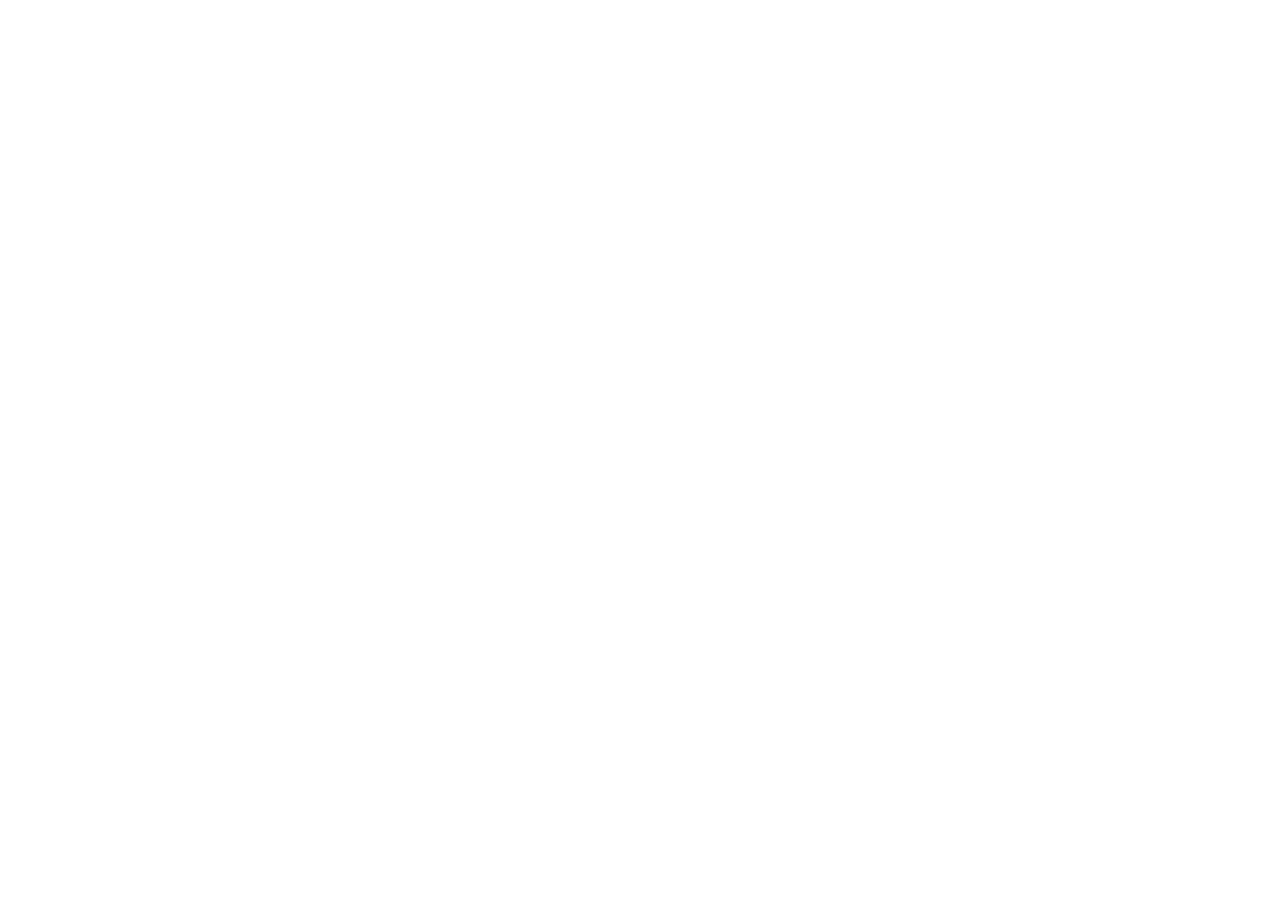
==== index.html @ 3711eba7 "first commit" ====
<!DOCTYPE html>
<html lang="en">
<head>
    <meta charset="UTF-8">
    <meta http-equiv="X-UA-Compatible" content="IE=edge">
    <meta name="viewport" content="width=device-width, initial-scale=1.0">
    <title>ProjectX</title>
    <link rel="stylesheet" href="./style.css">
</head>
<body>

<!-- /*======= Scroll bar (Menú) =======*/ ❌ -->

<!-- /*======= Hero (Vídeo) =======*/ ❌ -->

<!-- /*======= Sección 1 (Ventajas) =======*/ ❌ -->

<!-- /*======= Sección 2 (Imágen 1) =======*/ ❌ -->

<!-- /*======= Sección 3 (Características) =======*/ ❌ -->

<!-- /*======= Sección 4 (Imágen 2) =======*/ ❌ -->

<!-- /*======= Sección 5 (Tarjetas) =======*/ ❌ -->

<!-- /*======= Sección 6 (Call to action final) =======*/ ❌ -->

<!-- /*======= About section (Footer) =======*/ ❌ -->

</body>
</html>
---- style.css ----
/* ============ Google fonts ============ ❌ */

/* ======= Scroll bar (Menú) ======= ❌ */

/* ======= Hero (Video) ======= ❌ */

/* ======= Sección 1 (Ventajas) ======= ❌ */

/* ======= Sección 2 (Imágen 1) ======= ❌ */

/* ======= Sección 3 (Características) ======= ❌ */

/* ======= Sección 4 (Imágen 2) ======= ❌ */

/* ======= Sección 5 (Tarjetas) ======= ❌ */

/* ======= Sección 6 (Call to action final) ======= ❌ */

/* ======= About section (Footer) ======= ❌ */
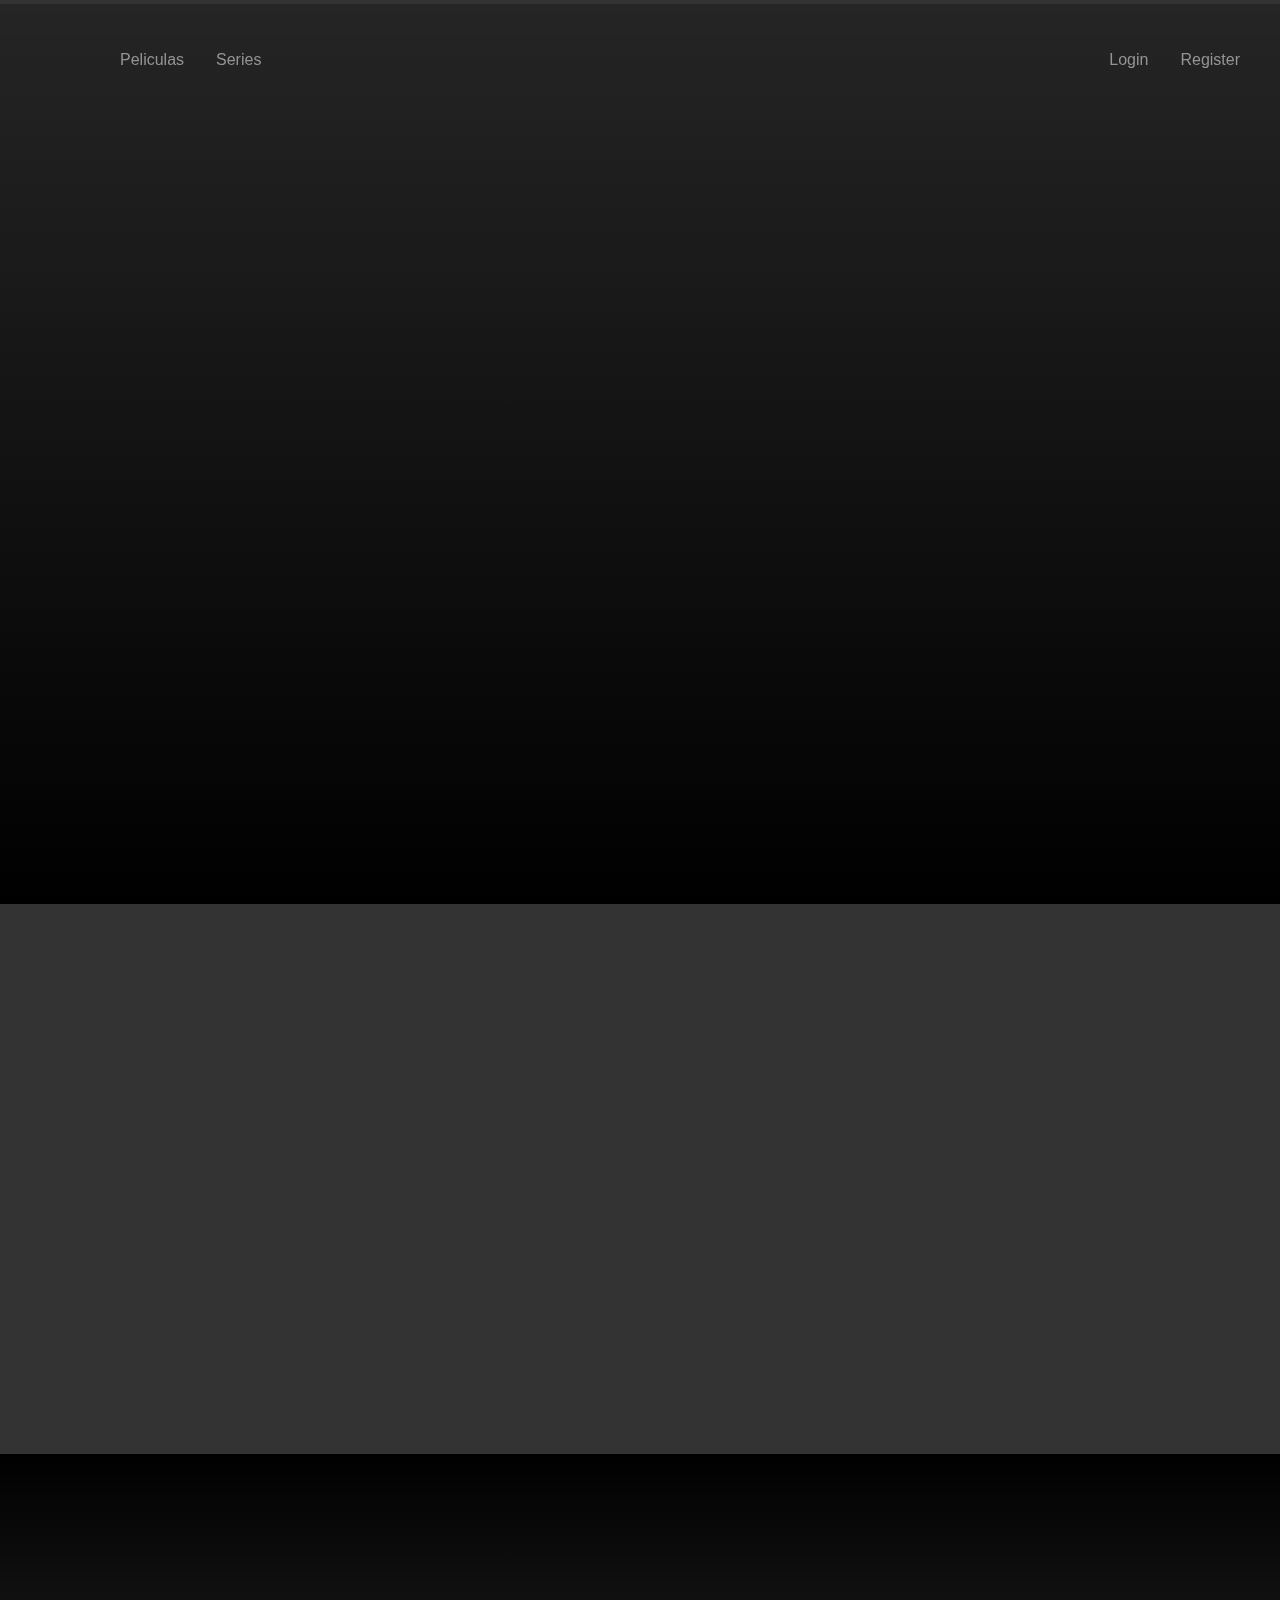
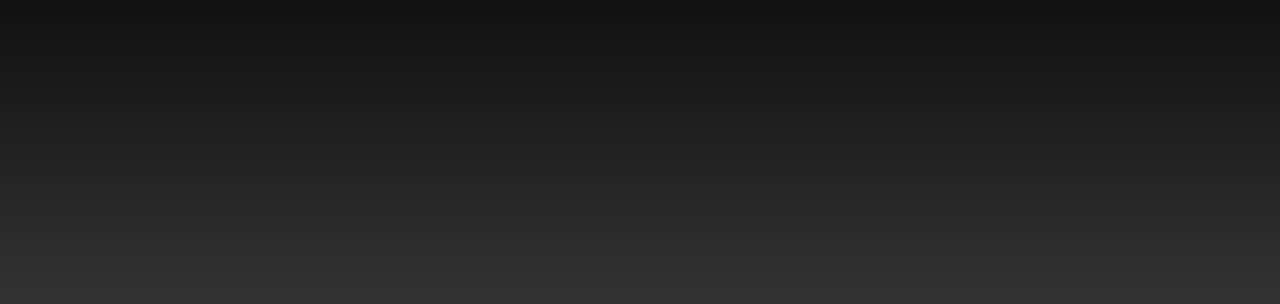
==== commit 3f002e2c: "NavBard + Hero (Sin cambios significativos)" ====
--- a/index.html
+++ b/index.html
@@ -9,9 +9,40 @@
 </head>
 <body>
 
+<!-- /*======= JavaScript Linked (EXTRA) =======*/ ❌ -->
+
+<script src="./script.js"></script>
+
 <!-- /*======= Scroll bar (Menú) =======*/ ❌ -->
 
+<header class="header">
+    <nav class="navbar contenedor">
+        <ul class="nav-list">
+            <li>
+                <a class="nav-link" href="#">Peliculas</a>
+                <a class="nav-link" href="#">Series</a></li>
+            </li>
+            <!-- <li>
+                <img id="logo" src="./img/logo.png" alt="">  --- Editar Logo (Por decidir) ---
+            </li> -->
+            <li>
+                <a class="nav-link" href="#">Login</a>
+                <a class="nav-link" href="#">Register</a>
+            </li>
+        </ul>
+    </nav>
+</header>
+
 <!-- /*======= Hero (Vídeo) =======*/ ❌ -->
+
+<section>
+    <div class="video-container">
+        <div class="degradado-sup"></div>
+        <div class="degradado-inf"></div>
+        <video autoplay src="./vid/EL GATO CON BOTAS EL ÚLTIMO DESEO - Tráiler Oficial.mp4"></video>
+    </div>
+    <div class="bg-grad"></div>
+</section>
 
 <!-- /*======= Sección 1 (Ventajas) =======*/ ❌ -->
 
--- a/style.css
+++ b/style.css
@@ -1,8 +1,150 @@
 /* ============ Google fonts ============ ❌ */
+
+@import url('https://fonts.cdnfonts.com/css/sf-pro-display?styles=98774,98777,98776,98772,98773,98775,98770,98771,98769');
+
+/* ======= General CSS ======= ❌ */
+
+* {
+    font-family: 'SF Pro Display', sans-serif;
+    box-sizing: border-box;
+    padding: 0;
+    margin: 0;
+    text-decoration: none;
+}
+
+/* ScrollBard Visual (EXTRA) */
+
+body {
+    background-color: #333;
+}
+
+body::-webkit-scrollbar {
+    width: 7px;
+    background: #00000040;
+}
+
+body::-webkit-scrollbar-thumb {
+    background: #787878;
+    border-radius: 10px;
+}
 
 /* ======= Scroll bar (Menú) ======= ❌ */
 
+
+.header {
+    position: fixed;
+    top: 0;
+    left: 0;
+    z-index: 999;
+    width: 100%;
+    transition: background-color 0.5s;
+}
+
+.contenedor {
+    max-width: 120rem;
+    margin-inline: auto;
+    padding-inline: 1.5rem;
+}
+
+.navbar {
+    height: 7.5rem;
+    display: flex;
+    align-items: center;
+    justify-content: space-between;
+    transition: height 0.25;
+}
+
+.nav-list {
+    list-style: none;
+    display: flex;
+    gap: 2.5rem;
+    margin-left: 5rem;
+    margin-right: auto;
+}
+
+.nav-link {
+    transition: color .25s;
+}
+
+.nav-link:hover {
+    color: #d3d3d3;
+}
+
+header.active {
+    background-color: rgba(255, 255, 255, 0.902);
+    box-shadow: 0 3px 1rem rgba(0,0,0,0.1);
+}
+
+header.active .navbar {
+    height: 6rem;
+}
+
+header.active header.active .nav-link {
+    color: #313131;
+}
+
+header.active .nav-link:hover {
+    color: #F2F2F2
+}
+
+ul {
+    list-style-type: none;
+    height: 100%;
+    width: 100%;
+    margin: 0;
+    padding: 0;
+    overflow: hidden;
+    display: flex;
+    justify-content: space-between;
+    align-items: center;
+}
+
+li {
+    display: flex;
+    align-items: center;
+    justify-content: center;
+    height: 100%;
+}
+
+li a {
+    color: #949494;
+    text-align: center;
+    padding: 14px 16px;
+    text-decoration: none;
+}
+
 /* ======= Hero (Video) ======= ❌ */
+
+
+.video-container video {
+    width: 100%;
+    height: 100vh;
+    object-fit: cover;
+}
+
+.degradado-sup {
+    width: 100%;
+    height: 100vh;
+    position: absolute;
+    bottom: 0;
+    background: rgb(0,0,0);
+    background: linear-gradient(180deg, rgba(0,0,0,0.28) 0%, rgba(0,0,0,1) 100%); 
+
+}
+
+.video-container {
+    position: relative;
+}
+
+.degradado-inf {
+    width: 100%;
+    height: 50vh;
+    position: absolute;
+    bottom: -1000px;
+    background: rgb(0,0,0);
+    background: linear-gradient(0deg, rgba(0,0,0,0) 0%, rgba(0,0,0,1) 100%);
+}
+
 
 /* ======= Sección 1 (Ventajas) ======= ❌ */
 
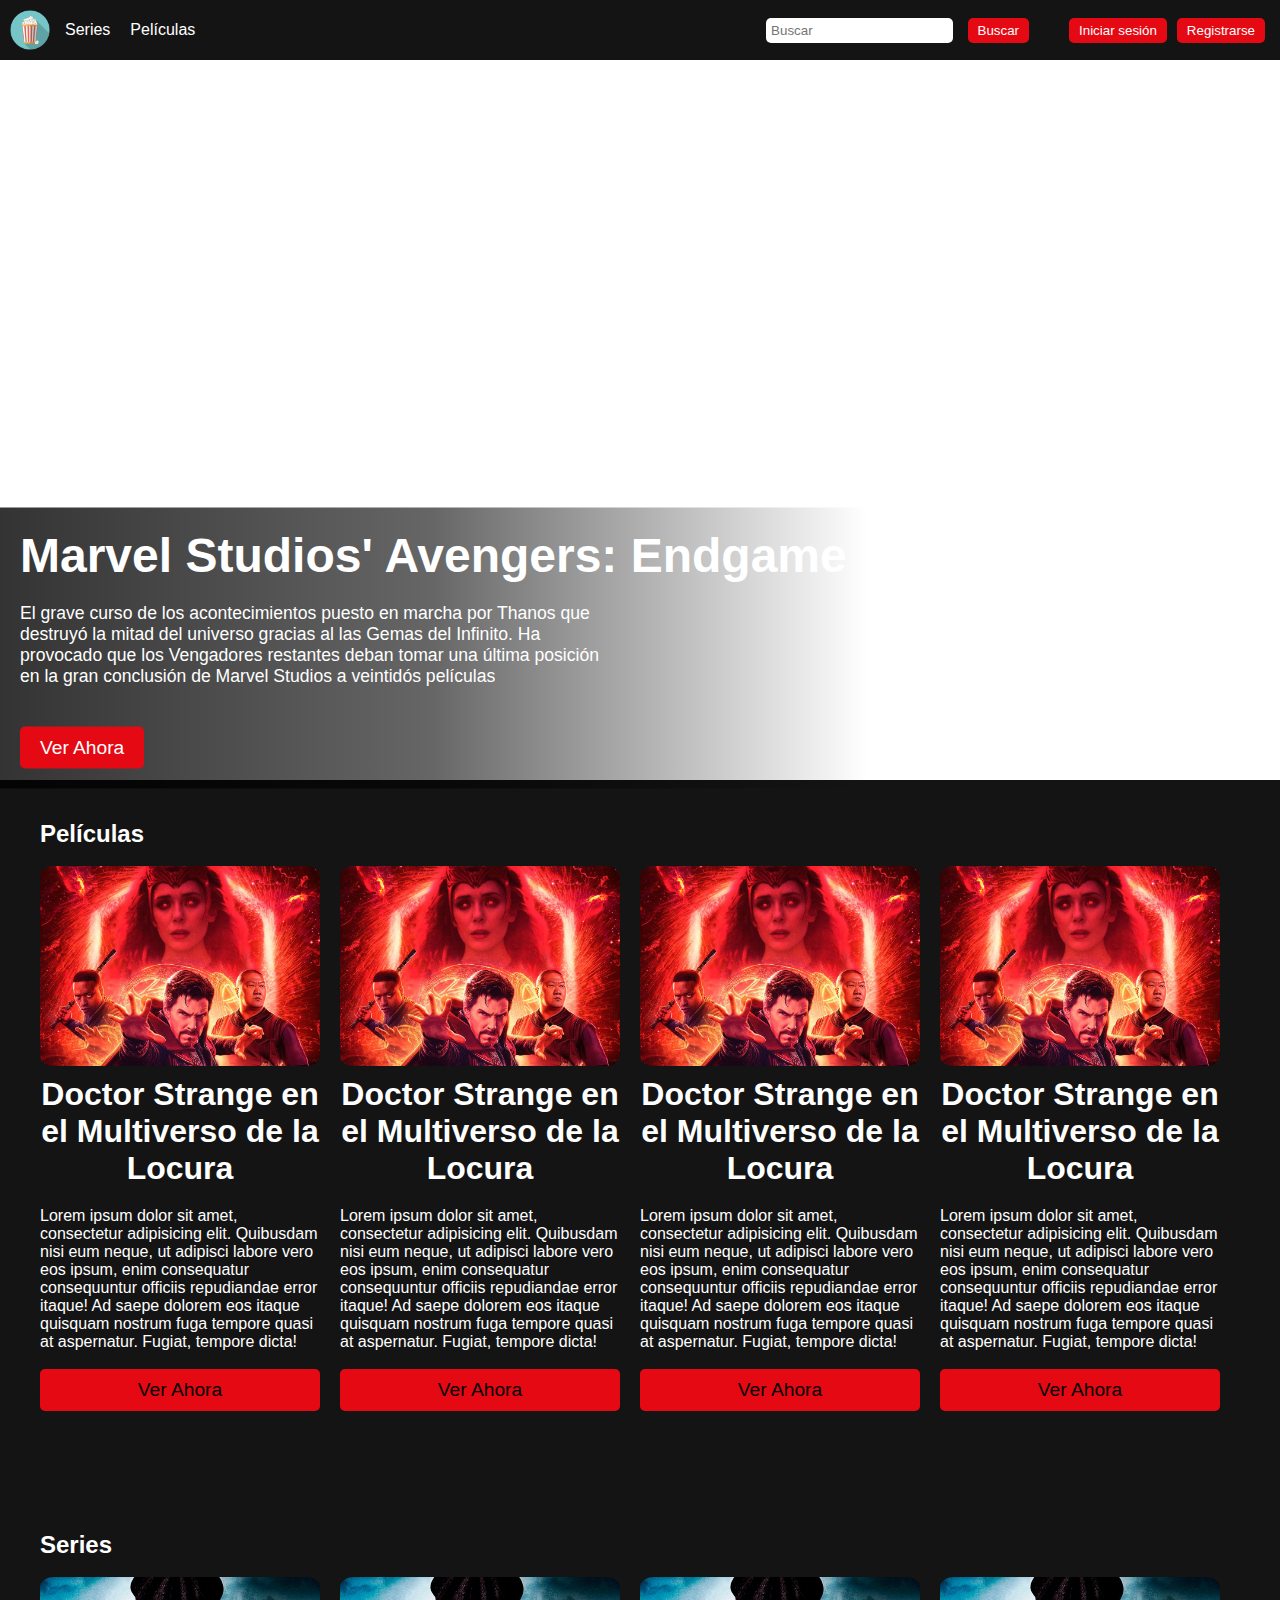
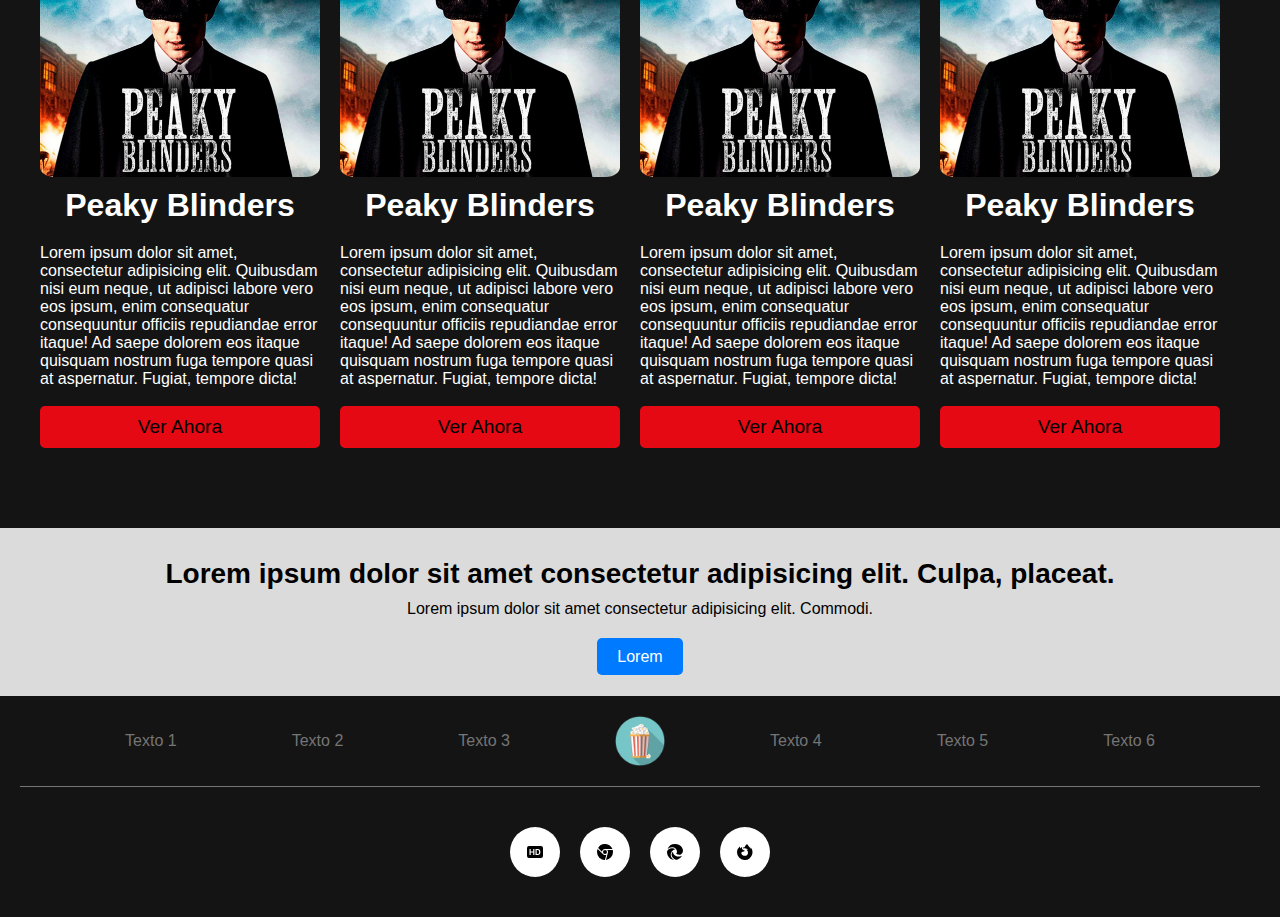
==== commit 2aa04a9d: "Cambios significativos" ====
--- a/index.html
+++ b/index.html
@@ -8,44 +8,116 @@
     <link rel="stylesheet" href="./style.css">
 </head>
 <body>
-
 <!-- /*======= JavaScript Linked (EXTRA) =======*/ ❌ -->
 
-<script src="./script.js"></script>
-
-<!-- /*======= Scroll bar (Menú) =======*/ ❌ -->
-
-<header class="header">
-    <nav class="navbar contenedor">
-        <ul class="nav-list">
-            <li>
-                <a class="nav-link" href="#">Peliculas</a>
-                <a class="nav-link" href="#">Series</a></li>
-            </li>
-            <!-- <li>
-                <img id="logo" src="./img/logo.png" alt="">  --- Editar Logo (Por decidir) ---
-            </li> -->
-            <li>
-                <a class="nav-link" href="#">Login</a>
-                <a class="nav-link" href="#">Register</a>
-            </li>
-        </ul>
-    </nav>
+<!-- /*======= Nav Bar (Menú) =======*/ ❌ -->
+<header>
+  <nav>
+    <div class="logo-navbar">
+      <img src="./image/Logo_Footer.png" alt="">
+    </div>
+    <ul>
+      <li><a href="#">Series</a></li>
+      <li><a href="#">Películas</a></li>
+    </ul>
+    <form>
+      <input type="text" placeholder="Buscar">
+      <button type="submit">Buscar</button>
+    </form>
+    <div class="login-buttons">
+      <button>Iniciar sesión</button>
+      <button>Registrarse</button>
+    </div>
+  </nav>
+<!-- /*======= Hero (Vídeo) =======*/ ✅ -->
+        <div class="hero">
+            <video src="./video/Video-Hero.mp4" muted autoplay loop></video>
+            <div class="hero-content">
+            <h1>Marvel Studios' Avengers: Endgame</h1>
+            <p>El grave curso de los acontecimientos puesto en marcha por Thanos que destruyó la mitad del universo gracias al las Gemas del Infinito. Ha provocado que los Vengadores restantes deban tomar una última posición en la gran conclusión de Marvel Studios a veintidós películas</p>
+            <a href="#" class="cta-button">Ver Ahora</a>
+            </div>
+        </div>
 </header>
-
-<!-- /*======= Hero (Vídeo) =======*/ ❌ -->
-
-<section>
-    <div class="video-container">
-        <div class="degradado-sup"></div>
-        <div class="degradado-inf"></div>
-        <video autoplay src="./vid/EL GATO CON BOTAS EL ÚLTIMO DESEO - Tráiler Oficial.mp4"></video>
-    </div>
-    <div class="bg-grad"></div>
-</section>
-
-<!-- /*======= Sección 1 (Ventajas) =======*/ ❌ -->
-
+<!-- /*======= Sección 1 (Ventajas) =======*/ ✅ (PENDIENTE DE CAMBIOS A FUTURO) -->
+<!-- Peliculas -->
+        <main>
+          <section>
+            <h2>Películas</h2><br>
+            <ul class="peliculas">
+              <li>
+                <a href="#">
+                  <img src="./image/Película_DoctorStrange.jpg" alt="Título de la película">
+                  <h3>Doctor Strange en el Multiverso de la Locura</h3>
+                  <span>Lorem ipsum dolor sit amet, consectetur adipisicing elit. Quibusdam nisi eum neque, ut adipisci labore vero eos ipsum, enim consequatur consequuntur officiis repudiandae error itaque! Ad saepe dolorem eos itaque quisquam nostrum fuga tempore quasi at aspernatur. Fugiat, tempore dicta!</span>
+                  <br><a href="#" class="cta-button">Ver Ahora</a>
+                </a>
+              </li>
+              <li>
+                <a href="#">
+                  <img src="./image/Película_DoctorStrange.jpg" alt="Título de la película">
+                  <h3>Doctor Strange en el Multiverso de la Locura</h3>
+                  <span>Lorem ipsum dolor sit amet, consectetur adipisicing elit. Quibusdam nisi eum neque, ut adipisci labore vero eos ipsum, enim consequatur consequuntur officiis repudiandae error itaque! Ad saepe dolorem eos itaque quisquam nostrum fuga tempore quasi at aspernatur. Fugiat, tempore dicta!</span>
+                  <br><a href="#" class="cta-button">Ver Ahora</a>
+                </a>
+              </li>
+              <li>
+                <a href="#">
+                  <img src="./image/Película_DoctorStrange.jpg" alt="Título de la película">
+                  <h3>Doctor Strange en el Multiverso de la Locura</h3>
+                  <span>Lorem ipsum dolor sit amet, consectetur adipisicing elit. Quibusdam nisi eum neque, ut adipisci labore vero eos ipsum, enim consequatur consequuntur officiis repudiandae error itaque! Ad saepe dolorem eos itaque quisquam nostrum fuga tempore quasi at aspernatur. Fugiat, tempore dicta!</span>
+                  <br><a href="#" class="cta-button">Ver Ahora</a>
+                </a>
+              </li>
+              <li>
+                <a href="#">
+                  <img src="./image/Película_DoctorStrange.jpg" alt="Título de la película">
+                  <h3>Doctor Strange en el Multiverso de la Locura</h3>
+                  <span>Lorem ipsum dolor sit amet, consectetur adipisicing elit. Quibusdam nisi eum neque, ut adipisci labore vero eos ipsum, enim consequatur consequuntur officiis repudiandae error itaque! Ad saepe dolorem eos itaque quisquam nostrum fuga tempore quasi at aspernatur. Fugiat, tempore dicta!</span>
+                  <br><a href="#" class="cta-button">Ver Ahora</a>
+                </a>
+              </li>
+          </section>
+        </main>
+<!-- Series -->
+<main>
+  <section>
+    <h2>Series</h2><br>
+    <ul class="peliculas">
+      <li>
+        <a href="#">
+          <img src="./image/Serie_PeakyBlinder.jpg" alt="Título de la película">
+          <h3>Peaky Blinders</h3>
+          <span>Lorem ipsum dolor sit amet, consectetur adipisicing elit. Quibusdam nisi eum neque, ut adipisci labore vero eos ipsum, enim consequatur consequuntur officiis repudiandae error itaque! Ad saepe dolorem eos itaque quisquam nostrum fuga tempore quasi at aspernatur. Fugiat, tempore dicta!</span>
+          <br><a href="#" class="cta-button">Ver Ahora</a>
+        </a>
+      </li>
+      <li>
+        <a href="#">
+          <img src="./image/Serie_PeakyBlinder.jpg" alt="Título de la película">
+          <h3>Peaky Blinders</h3>
+          <span>Lorem ipsum dolor sit amet, consectetur adipisicing elit. Quibusdam nisi eum neque, ut adipisci labore vero eos ipsum, enim consequatur consequuntur officiis repudiandae error itaque! Ad saepe dolorem eos itaque quisquam nostrum fuga tempore quasi at aspernatur. Fugiat, tempore dicta!</span>
+          <br><a href="#" class="cta-button">Ver Ahora</a>
+        </a>
+      </li>
+      <li>
+        <a href="#">
+          <img src="./image/Serie_PeakyBlinder.jpg" alt="Título de la película">
+          <h3>Peaky Blinders</h3>
+          <span>Lorem ipsum dolor sit amet, consectetur adipisicing elit. Quibusdam nisi eum neque, ut adipisci labore vero eos ipsum, enim consequatur consequuntur officiis repudiandae error itaque! Ad saepe dolorem eos itaque quisquam nostrum fuga tempore quasi at aspernatur. Fugiat, tempore dicta!</span>
+          <br><a href="#" class="cta-button">Ver Ahora</a>
+        </a>
+      </li>
+      <li>
+        <a href="#">
+          <img src="./image/Serie_PeakyBlinder.jpg" alt="Título de la película">
+          <h3>Peaky Blinders</h3>
+          <span>Lorem ipsum dolor sit amet, consectetur adipisicing elit. Quibusdam nisi eum neque, ut adipisci labore vero eos ipsum, enim consequatur consequuntur officiis repudiandae error itaque! Ad saepe dolorem eos itaque quisquam nostrum fuga tempore quasi at aspernatur. Fugiat, tempore dicta!</span>
+          <br><a href="#" class="cta-button">Ver Ahora</a>
+        </a>
+      </li>
+  </section>
+</main>
 <!-- /*======= Sección 2 (Imágen 1) =======*/ ❌ -->
 
 <!-- /*======= Sección 3 (Características) =======*/ ❌ -->
@@ -54,9 +126,46 @@
 
 <!-- /*======= Sección 5 (Tarjetas) =======*/ ❌ -->
 
-<!-- /*======= Sección 6 (Call to action final) =======*/ ❌ -->
+<!-- /*======= Sección 6 (Call to action final) =======*/ ✅ -->
+<div class="cta">
+  <h2>Lorem ipsum dolor sit amet consectetur adipisicing elit. Culpa, placeat.</h2>
+  <p>Lorem ipsum dolor sit amet consectetur adipisicing elit. Commodi.</p>
+  <a href="#" class="btn">Lorem</a>
+</div>
 
-<!-- /*======= About section (Footer) =======*/ ❌ -->
-
+<!-- /*======= About section (Footer) =======*/ ✅ -->
+<footer>
+<!-- Div superior texto + logo centro -->
+<div class="footer-top">
+  <div class="text-container">
+    <p>Texto 1</p>
+    <p>Texto 2</p>
+    <p>Texto 3</p>
+    <img src="./image/Logo_Footer.png" alt="">
+    <p>Texto 4</p>
+    <p>Texto 5</p>
+    <p>Texto 6</p>
+  </div>
+  <hr>
+</div>
+  <!-- Div inferior logos + extras -->
+  <div class="footer-bottom">
+    <div class="logo-container">
+      <div class="logo">
+        <img src="./image/badge-hd-fill.svg" alt="">
+      </div>
+      <div class="logo">
+        <img src="./image/browser-chrome.svg" alt="">
+      </div>
+      <div class="logo">
+        <img src="./image/browser-edge.svg" alt="">
+      </div>
+      <div class="logo">
+        <img src="./image/browser-firefox.svg" alt="">
+      </div>
+    </div>
+  </div>
+</footer>
+<!-- /*======= FINAL =======*/ -->
 </body>
 </html>--- a/style.css
+++ b/style.css
@@ -2,7 +2,7 @@
 
 @import url('https://fonts.cdnfonts.com/css/sf-pro-display?styles=98774,98777,98776,98772,98773,98775,98770,98771,98769');
 
-/* ======= General CSS ======= ❌ */
+/* ======= General CSS ======= ✅  */
 
 * {
     font-family: 'SF Pro Display', sans-serif;
@@ -12,141 +12,198 @@
     text-decoration: none;
 }
 
-/* ScrollBard Visual (EXTRA) */
-
-body {
-    background-color: #333;
-}
-
-body::-webkit-scrollbar {
-    width: 7px;
-    background: #00000040;
-}
-
-body::-webkit-scrollbar-thumb {
-    background: #787878;
-    border-radius: 10px;
-}
-
-/* ======= Scroll bar (Menú) ======= ❌ */
-
-
-.header {
-    position: fixed;
-    top: 0;
-    left: 0;
-    z-index: 999;
-    width: 100%;
-    transition: background-color 0.5s;
-}
-
-.contenedor {
-    max-width: 120rem;
-    margin-inline: auto;
-    padding-inline: 1.5rem;
-}
-
-.navbar {
-    height: 7.5rem;
-    display: flex;
-    align-items: center;
-    justify-content: space-between;
-    transition: height 0.25;
-}
-
-.nav-list {
-    list-style: none;
-    display: flex;
-    gap: 2.5rem;
-    margin-left: 5rem;
-    margin-right: auto;
-}
-
-.nav-link {
-    transition: color .25s;
-}
-
-.nav-link:hover {
-    color: #d3d3d3;
-}
-
-header.active {
-    background-color: rgba(255, 255, 255, 0.902);
-    box-shadow: 0 3px 1rem rgba(0,0,0,0.1);
-}
-
-header.active .navbar {
-    height: 6rem;
-}
-
-header.active header.active .nav-link {
-    color: #313131;
-}
-
-header.active .nav-link:hover {
-    color: #F2F2F2
-}
-
-ul {
-    list-style-type: none;
-    height: 100%;
-    width: 100%;
-    margin: 0;
-    padding: 0;
-    overflow: hidden;
-    display: flex;
-    justify-content: space-between;
-    align-items: center;
-}
-
-li {
-    display: flex;
-    align-items: center;
-    justify-content: center;
-    height: 100%;
-}
-
-li a {
-    color: #949494;
-    text-align: center;
-    padding: 14px 16px;
-    text-decoration: none;
-}
-
-/* ======= Hero (Video) ======= ❌ */
-
-
-.video-container video {
-    width: 100%;
-    height: 100vh;
-    object-fit: cover;
-}
-
-.degradado-sup {
-    width: 100%;
-    height: 100vh;
-    position: absolute;
-    bottom: 0;
-    background: rgb(0,0,0);
-    background: linear-gradient(180deg, rgba(0,0,0,0.28) 0%, rgba(0,0,0,1) 100%); 
-
-}
-
-.video-container {
-    position: relative;
-}
-
-.degradado-inf {
-    width: 100%;
-    height: 50vh;
-    position: absolute;
-    bottom: -1000px;
-    background: rgb(0,0,0);
-    background: linear-gradient(0deg, rgba(0,0,0,0) 0%, rgba(0,0,0,1) 100%);
-}
-
-
-/* ======= Sección 1 (Ventajas) ======= ❌ */
+  body {
+    font-family: Arial, sans-serif;
+    font-size: 16px;
+  }
+/* ======= Nav bar (Menú) ======= ✅ (Tal vez se hagan cambios) */
+
+nav {
+  display: flex;
+  justify-content: space-between;
+  align-items: center;
+  padding: 5px;
+  background-color: #141414;
+}
+
+nav ul {
+  display: flex;
+  list-style: none;
+}
+
+nav ul li {
+  margin-right: 20px;
+}
+
+nav ul li a {
+  color: #fff;
+  text-decoration: none;
+}
+
+nav form input[type="text"] {
+  padding: 5px;
+  border: none;
+  border-radius: 5px;
+  margin-right: 10px;
+}
+
+nav form button[type="submit"] {
+  padding: 5px 10px;
+  border: none;
+  border-radius: 5px;
+  background-color: #e50914;
+  color: #fff;
+}
+
+nav .logo-navbar {
+  display: flex;
+  align-items: center;
+}
+
+nav .logo-navbar img {
+  height: 50px;
+  margin-right: 10px;
+  padding: 5px;
+}
+
+nav .login-buttons {
+  display: flex;
+  align-items: center;
+  margin-left: 20px;
+}
+
+nav .login-buttons button {
+  margin-right: 10px;
+  padding: 5px 10px;
+  border: none;
+  border-radius: 5px;
+  background-color: #e50914;
+  color: #fff;
+}
+
+nav .login-buttons a {
+  color: #fff;
+  text-decoration: none;
+}
+
+nav form {
+  margin-left: auto;
+  margin-right: 20px;
+}
+
+/* ======= Hero (Video) ======= ✅ */
+
+.hero {
+  display: flex;
+  flex-direction: column;
+  align-items: center;
+  justify-content: center;
+  height: 80vh;
+  background-size: cover;
+  background-position: center center;
+  color: #ffffff;
+  text-align: center;
+  position: relative;
+  z-index: 1;
+  height: 80vh;
+}
+
+/* Degradado negro + texto */
+.hero-content {
+  position: absolute;
+  top: 81.7%;
+  left: 0;
+  transform: translateY(-50%);
+  padding: 20px;
+  background: linear-gradient(to right, rgba(0, 0, 0, 0.8) 0%, rgba(0, 0, 0, 0.6) 50%, rgba(0, 0, 0, 0) 100%);
+  color: #fff;
+  text-align: left;
+}
+
+.hero-content h1 {
+  margin-bottom: 20px;
+  font-size: 3rem;
+}
+
+.hero video {
+  position: absolute;
+  top: 0;
+  left: 0;
+  width: 100%;
+  height: 100%;
+  object-fit: cover;
+  z-index: -1;
+}
+
+.hero p {
+  font-size: 1.1rem;
+  margin-bottom: 40px;
+  max-width: 600px;
+  text-align: left;
+}
+/* Zona Boton */
+.cta-button {
+  display: inline-block;
+  padding: 10px 20px;
+  border: none;
+  border-radius: 5px;
+  background-color: #e50914;
+  color: #fff;
+  font-size: 1.2rem;
+  text-decoration: none;
+}
+
+.cta-button:hover {
+  background-color: #790006;
+}
+
+/* ======= Sección 1 (Ventajas) ======= ✅ */
+
+section {
+  padding: 40px;
+  background-color: #141414;
+  color: white;
+}
+
+section h3{
+  margin-bottom: 20px;
+  font-size: 2rem;
+  text-align: center;
+  color: white;
+}
+
+section span {
+  color: white;
+}
+
+.peliculas {
+  display: flex;
+  list-style: none;
+  flex-wrap: wrap;
+}
+
+.peliculas li {
+  width: calc(25% - 20px);
+  margin-right: 20px;
+  margin-bottom: 40px;
+  background-color: transparent;
+}
+
+.peliculas a {
+  display: flex;
+  flex-direction: column;
+  align-items: center;
+  text-decoration: none;
+  color: #000;
+}
+
+.peliculas img {
+  margin-bottom: 10px;
+  width: 100%;
+  height: 200px;
+  object-fit: cover;
+  border-radius: 5%;
+}
 
 /* ======= Sección 2 (Imágen 1) ======= ❌ */
 
@@ -158,4 +215,110 @@
 
 /* ======= Sección 6 (Call to action final) ======= ❌ */
 
-/* ======= About section (Footer) ======= ❌ */+.cta {
+  background-color: #dbdbdb;
+  padding: 30px;
+  text-align: center;
+}
+
+.cta h2 {
+  font-size: 28px;
+  margin-bottom: 10px;
+}
+
+.cta p {
+  font-size: 16px;
+  margin-bottom: 30px;
+}
+
+.btn {
+  background-color: #007bff;
+  color: #fff;
+  padding: 10px 20px;
+  border-radius: 5px;
+  text-decoration: none;
+  font-size: 16px;
+  transition: background-color 0.3s ease;
+}
+
+.btn:hover {
+  background-color: #0062cc;
+}
+/* ======= About section (Footer) ======= ❌ */
+footer {
+  background-color: #141414;
+  color: #757575;
+  padding: 20px;
+}
+
+hr {
+  border: none;
+  height: 1px;
+  background-color: #757575;
+  margin: 20px 0;
+}
+
+/* Footer arriba */
+
+.footer-top {
+  text-align: center;
+}
+
+.text-footer li {
+  display: inline-block;
+  margin-right: 20px;
+  list-style: none;
+}
+
+.text-container {
+  display: flex;
+  align-items: center;
+  justify-content: space-evenly;
+}
+
+.text-container p {
+  margin: 0 10px;
+}
+
+.text-container img {
+  width: 50px;
+  height: 50px;
+}
+
+
+
+
+/* Footer abajo */
+
+.footer-bottom {
+  display: flex;
+  justify-content: center;
+  align-items: center;
+  font-size: 14px;
+}
+
+.logo-container {
+  display: flex;
+  justify-content: center;
+  align-items: center;
+  margin: 20px 0;
+}
+
+.logo {
+  border-radius: 50%;
+  width: 50px;
+  height: 50px;
+  background-color: white;
+  display: flex;
+  justify-content: center;
+  align-items: center;
+  margin: 0 10px;
+  background-color: #ffffff;
+}
+
+.logo img {
+  max-width: 100%;
+  max-height: 100%;
+}
+
+
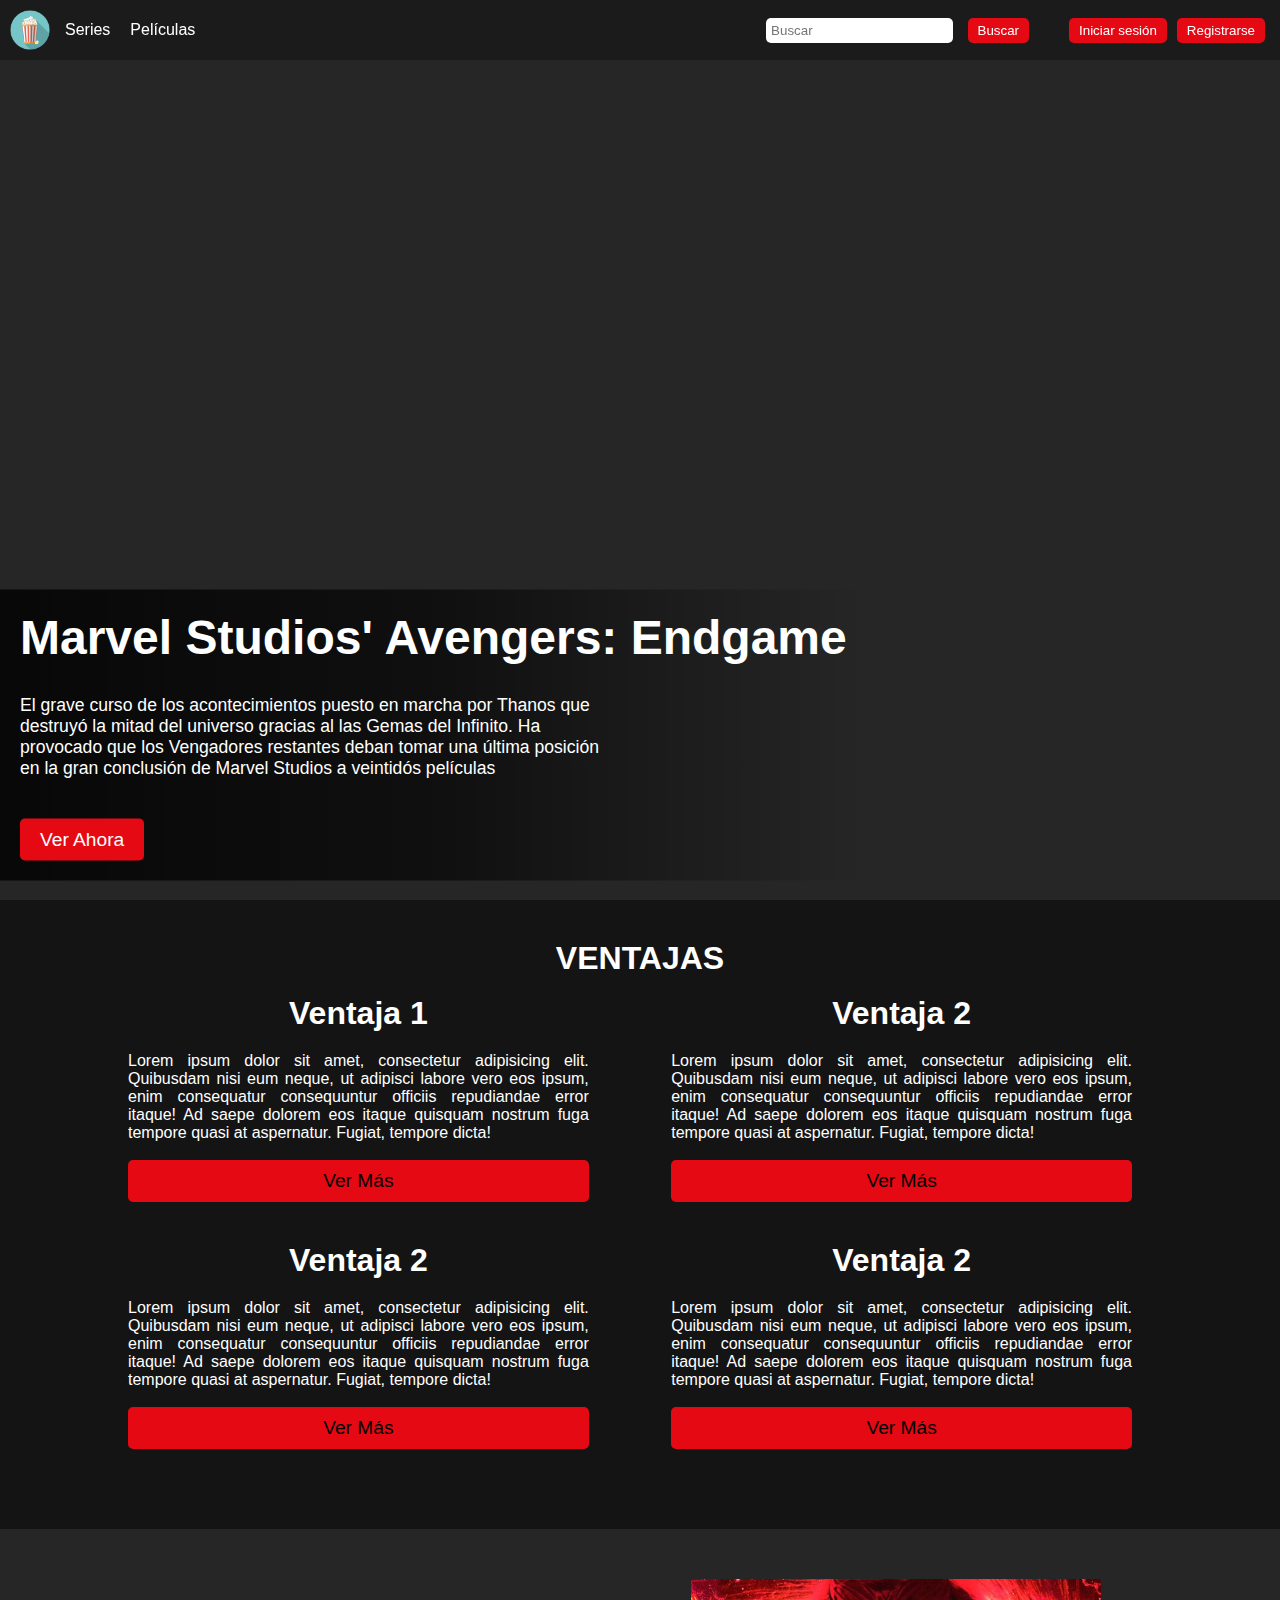
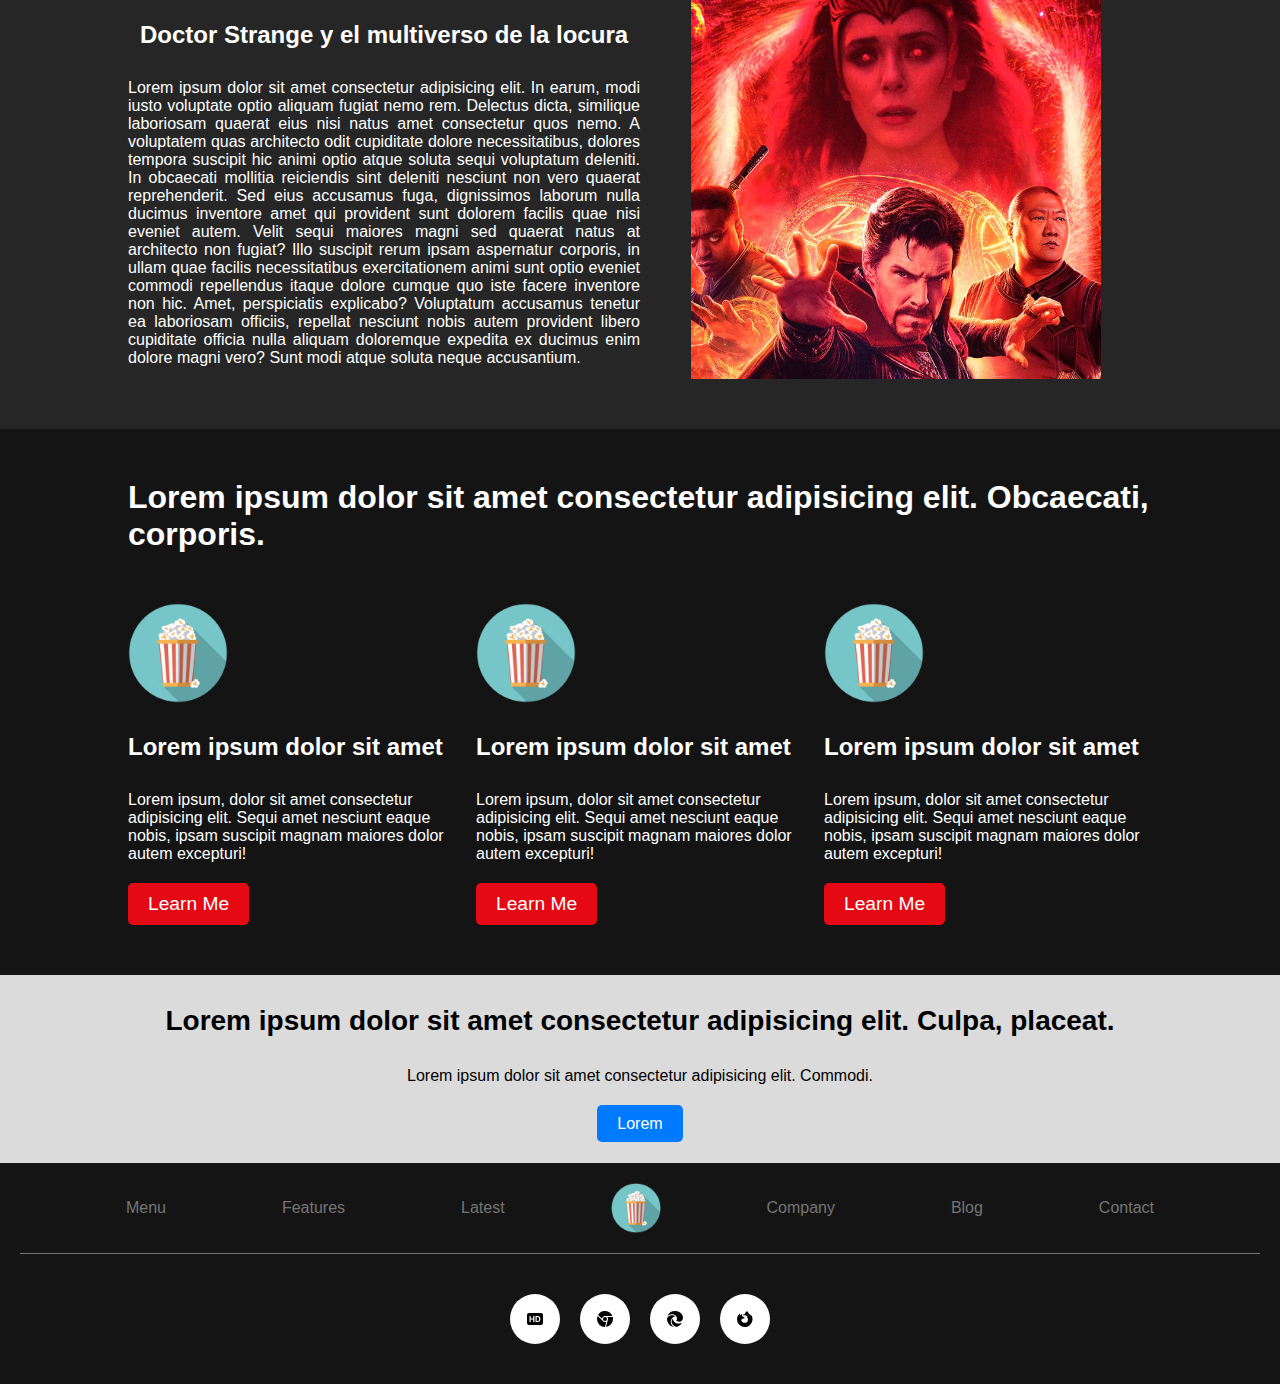
==== commit ed586984: "Más cambios jeje" ====
--- a/index.html
+++ b/index.html
@@ -10,7 +10,9 @@
 <body>
 <!-- /*======= JavaScript Linked (EXTRA) =======*/ ❌ -->
 
-<!-- /*======= Nav Bar (Menú) =======*/ ❌ -->
+<script src="./script.js"></script>
+
+<!-- /*======= Nav Bar (Menú) =======*/ ✅ -->
 <header>
   <nav>
     <div class="logo-navbar">
@@ -29,98 +31,119 @@
       <button>Registrarse</button>
     </div>
   </nav>
+</header>
+
 <!-- /*======= Hero (Vídeo) =======*/ ✅ -->
-        <div class="hero">
-            <video src="./video/Video-Hero.mp4" muted autoplay loop></video>
-            <div class="hero-content">
-            <h1>Marvel Studios' Avengers: Endgame</h1>
-            <p>El grave curso de los acontecimientos puesto en marcha por Thanos que destruyó la mitad del universo gracias al las Gemas del Infinito. Ha provocado que los Vengadores restantes deban tomar una última posición en la gran conclusión de Marvel Studios a veintidós películas</p>
-            <a href="#" class="cta-button">Ver Ahora</a>
-            </div>
-        </div>
-</header>
+<div class="hero">
+  <video src="./video/Video-Hero.mp4" muted autoplay loop></video>
+  <div class="hero-content">
+  <h1>Marvel Studios' Avengers: Endgame</h1>
+  <p>El grave curso de los acontecimientos puesto en marcha por Thanos que destruyó la mitad del universo gracias al las Gemas del Infinito. Ha provocado que los Vengadores restantes deban tomar una última posición en la gran conclusión de Marvel Studios a veintidós películas</p>
+  <a href="#" class="cta-button">Ver Ahora</a>
+  </div>
+</div>
 <!-- /*======= Sección 1 (Ventajas) =======*/ ✅ (PENDIENTE DE CAMBIOS A FUTURO) -->
 <!-- Peliculas -->
-        <main>
-          <section>
-            <h2>Películas</h2><br>
-            <ul class="peliculas">
-              <li>
-                <a href="#">
-                  <img src="./image/Película_DoctorStrange.jpg" alt="Título de la película">
-                  <h3>Doctor Strange en el Multiverso de la Locura</h3>
-                  <span>Lorem ipsum dolor sit amet, consectetur adipisicing elit. Quibusdam nisi eum neque, ut adipisci labore vero eos ipsum, enim consequatur consequuntur officiis repudiandae error itaque! Ad saepe dolorem eos itaque quisquam nostrum fuga tempore quasi at aspernatur. Fugiat, tempore dicta!</span>
-                  <br><a href="#" class="cta-button">Ver Ahora</a>
-                </a>
-              </li>
-              <li>
-                <a href="#">
-                  <img src="./image/Película_DoctorStrange.jpg" alt="Título de la película">
-                  <h3>Doctor Strange en el Multiverso de la Locura</h3>
-                  <span>Lorem ipsum dolor sit amet, consectetur adipisicing elit. Quibusdam nisi eum neque, ut adipisci labore vero eos ipsum, enim consequatur consequuntur officiis repudiandae error itaque! Ad saepe dolorem eos itaque quisquam nostrum fuga tempore quasi at aspernatur. Fugiat, tempore dicta!</span>
-                  <br><a href="#" class="cta-button">Ver Ahora</a>
-                </a>
-              </li>
-              <li>
-                <a href="#">
-                  <img src="./image/Película_DoctorStrange.jpg" alt="Título de la película">
-                  <h3>Doctor Strange en el Multiverso de la Locura</h3>
-                  <span>Lorem ipsum dolor sit amet, consectetur adipisicing elit. Quibusdam nisi eum neque, ut adipisci labore vero eos ipsum, enim consequatur consequuntur officiis repudiandae error itaque! Ad saepe dolorem eos itaque quisquam nostrum fuga tempore quasi at aspernatur. Fugiat, tempore dicta!</span>
-                  <br><a href="#" class="cta-button">Ver Ahora</a>
-                </a>
-              </li>
-              <li>
-                <a href="#">
-                  <img src="./image/Película_DoctorStrange.jpg" alt="Título de la película">
-                  <h3>Doctor Strange en el Multiverso de la Locura</h3>
-                  <span>Lorem ipsum dolor sit amet, consectetur adipisicing elit. Quibusdam nisi eum neque, ut adipisci labore vero eos ipsum, enim consequatur consequuntur officiis repudiandae error itaque! Ad saepe dolorem eos itaque quisquam nostrum fuga tempore quasi at aspernatur. Fugiat, tempore dicta!</span>
-                  <br><a href="#" class="cta-button">Ver Ahora</a>
-                </a>
-              </li>
-          </section>
-        </main>
-<!-- Series -->
-<main>
-  <section>
-    <h2>Series</h2><br>
-    <ul class="peliculas">
-      <li>
-        <a href="#">
-          <img src="./image/Serie_PeakyBlinder.jpg" alt="Título de la película">
-          <h3>Peaky Blinders</h3>
-          <span>Lorem ipsum dolor sit amet, consectetur adipisicing elit. Quibusdam nisi eum neque, ut adipisci labore vero eos ipsum, enim consequatur consequuntur officiis repudiandae error itaque! Ad saepe dolorem eos itaque quisquam nostrum fuga tempore quasi at aspernatur. Fugiat, tempore dicta!</span>
-          <br><a href="#" class="cta-button">Ver Ahora</a>
-        </a>
-      </li>
-      <li>
-        <a href="#">
-          <img src="./image/Serie_PeakyBlinder.jpg" alt="Título de la película">
-          <h3>Peaky Blinders</h3>
-          <span>Lorem ipsum dolor sit amet, consectetur adipisicing elit. Quibusdam nisi eum neque, ut adipisci labore vero eos ipsum, enim consequatur consequuntur officiis repudiandae error itaque! Ad saepe dolorem eos itaque quisquam nostrum fuga tempore quasi at aspernatur. Fugiat, tempore dicta!</span>
-          <br><a href="#" class="cta-button">Ver Ahora</a>
-        </a>
-      </li>
-      <li>
-        <a href="#">
-          <img src="./image/Serie_PeakyBlinder.jpg" alt="Título de la película">
-          <h3>Peaky Blinders</h3>
-          <span>Lorem ipsum dolor sit amet, consectetur adipisicing elit. Quibusdam nisi eum neque, ut adipisci labore vero eos ipsum, enim consequatur consequuntur officiis repudiandae error itaque! Ad saepe dolorem eos itaque quisquam nostrum fuga tempore quasi at aspernatur. Fugiat, tempore dicta!</span>
-          <br><a href="#" class="cta-button">Ver Ahora</a>
-        </a>
-      </li>
-      <li>
-        <a href="#">
-          <img src="./image/Serie_PeakyBlinder.jpg" alt="Título de la película">
-          <h3>Peaky Blinders</h3>
-          <span>Lorem ipsum dolor sit amet, consectetur adipisicing elit. Quibusdam nisi eum neque, ut adipisci labore vero eos ipsum, enim consequatur consequuntur officiis repudiandae error itaque! Ad saepe dolorem eos itaque quisquam nostrum fuga tempore quasi at aspernatur. Fugiat, tempore dicta!</span>
-          <br><a href="#" class="cta-button">Ver Ahora</a>
-        </a>
-      </li>
-  </section>
-</main>
+        <section class="container ventajas">
+          <div class="contenedor">
+              <h1>Ventajas</h1><br>
+                <div class="contenedor-peliculas">
+                  <ul class="peliculas">
+                    <li>
+                      <a href="#">
+                        <h3>Ventaja 1</h3>
+                        <span>Lorem ipsum dolor sit amet, consectetur adipisicing elit. Quibusdam nisi eum neque, ut adipisci labore vero eos ipsum, enim consequatur consequuntur officiis repudiandae error itaque! Ad saepe dolorem eos itaque quisquam nostrum fuga tempore quasi at aspernatur. Fugiat, tempore dicta!</span>
+                        <br><a href="#" class="cta-button">Ver Más</a>
+                      </a>
+                    </li>
+                    <li>
+                      <a href="#">
+                        <h3>Ventaja 2</h3>
+                        <span>Lorem ipsum dolor sit amet, consectetur adipisicing elit. Quibusdam nisi eum neque, ut adipisci labore vero eos ipsum, enim consequatur consequuntur officiis repudiandae error itaque! Ad saepe dolorem eos itaque quisquam nostrum fuga tempore quasi at aspernatur. Fugiat, tempore dicta!</span>
+                        <br><a href="#" class="cta-button">Ver Más</a>
+                      </a>
+                    </li>
+                    <li>
+                      <a href="#">
+                        <h3>Ventaja 2</h3>
+                        <span>Lorem ipsum dolor sit amet, consectetur adipisicing elit. Quibusdam nisi eum neque, ut adipisci labore vero eos ipsum, enim consequatur consequuntur officiis repudiandae error itaque! Ad saepe dolorem eos itaque quisquam nostrum fuga tempore quasi at aspernatur. Fugiat, tempore dicta!</span>
+                        <br><a href="#" class="cta-button">Ver Más</a>
+                      </a>
+                    </li>
+                    <li>
+                      <a href="#">
+                        <h3>Ventaja 2</h3>
+                        <span>Lorem ipsum dolor sit amet, consectetur adipisicing elit. Quibusdam nisi eum neque, ut adipisci labore vero eos ipsum, enim consequatur consequuntur officiis repudiandae error itaque! Ad saepe dolorem eos itaque quisquam nostrum fuga tempore quasi at aspernatur. Fugiat, tempore dicta!</span>
+                        <br><a href="#" class="cta-button">Ver Más</a>
+                      </a>
+                    </li>
+                  </ul>
+                </div>
+          </div>
+        </section>
+
 <!-- /*======= Sección 2 (Imágen 1) =======*/ ❌ -->
 
+<section class="container">
+<div class="s2-container">
+  <div class="s2-text">
+    <h2>Doctor Strange y el multiverso de la locura</h2>
+    <p>Lorem ipsum dolor sit amet consectetur adipisicing elit. In earum, modi iusto voluptate optio aliquam fugiat nemo rem. Delectus dicta, similique laboriosam quaerat eius nisi natus amet consectetur quos nemo.
+    A voluptatem quas architecto odit cupiditate dolore necessitatibus, dolores tempora suscipit hic animi optio atque soluta sequi voluptatum deleniti. In obcaecati mollitia reiciendis sint deleniti nesciunt non vero quaerat reprehenderit.
+    Sed eius accusamus fuga, dignissimos laborum nulla ducimus inventore amet qui provident sunt dolorem facilis quae nisi eveniet autem. Velit sequi maiores magni sed quaerat natus at architecto non fugiat?
+    Illo suscipit rerum ipsam aspernatur corporis, in ullam quae facilis necessitatibus exercitationem animi sunt optio eveniet commodi repellendus itaque dolore cumque quo iste facere inventore non hic. Amet, perspiciatis explicabo?
+    Voluptatum accusamus tenetur ea laboriosam officiis, repellat nesciunt nobis autem provident libero cupiditate officia nulla aliquam doloremque expedita ex ducimus enim dolore magni vero? Sunt modi atque soluta neque accusantium.</p>
+    
+  </div>
+  <div class="s2-slider-img">
+    <img src="./image/Película_DoctorStrange.jpg" alt="">
+  </div>
+</div>
+</section>
+
 <!-- /*======= Sección 3 (Características) =======*/ ❌ -->
+
+<section class="container caracteristicas">
+  <h1>Lorem ipsum dolor sit amet consectetur adipisicing elit. Obcaecati, corporis.</h1>
+  <div class="caracteristicas-container">
+    <div class="s3-container">
+      <div class="s3-img">
+        <img src="./image/Logo_Footer.png" alt="">
+      </div>
+      <div class="s3-text">
+        <h2>Lorem ipsum dolor sit amet</h2>
+        <p>Lorem ipsum, dolor sit amet consectetur adipisicing elit. Sequi amet nesciunt eaque nobis, ipsam suscipit magnam maiores dolor autem excepturi!</p>
+      </div>
+      <button class="s3-button">
+        Learn Me
+      </button>
+    </div>
+    <div class="s3-container">
+      <div class="s3-img">
+        <img src="./image/Logo_Footer.png" alt="">
+      </div>
+      <div class="s3-text">
+        <h2>Lorem ipsum dolor sit amet</h2>
+        <p>Lorem ipsum, dolor sit amet consectetur adipisicing elit. Sequi amet nesciunt eaque nobis, ipsam suscipit magnam maiores dolor autem excepturi!</p>
+      </div>
+      <button class="s3-button">
+        Learn Me
+      </button>
+    </div>
+    <div class="s3-container">
+      <div class="s3-img">
+        <img src="./image/Logo_Footer.png" alt="">
+      </div>
+      <div class="s3-text">
+        <h2>Lorem ipsum dolor sit amet</h2>
+        <p>Lorem ipsum, dolor sit amet consectetur adipisicing elit. Sequi amet nesciunt eaque nobis, ipsam suscipit magnam maiores dolor autem excepturi!</p>
+      </div>
+      <button class="s3-button">
+        Learn Me
+      </button>
+    </div>
+  </div>
+  </section>
 
 <!-- /*======= Sección 4 (Imágen 2) =======*/ ❌ -->
 
@@ -138,13 +161,13 @@
 <!-- Div superior texto + logo centro -->
 <div class="footer-top">
   <div class="text-container">
-    <p>Texto 1</p>
-    <p>Texto 2</p>
-    <p>Texto 3</p>
+    <p>Menu</p>
+    <p>Features</p>
+    <p>Latest</p>
     <img src="./image/Logo_Footer.png" alt="">
-    <p>Texto 4</p>
-    <p>Texto 5</p>
-    <p>Texto 6</p>
+    <p>Company</p>
+    <p>Blog</p>
+    <p>Contact</p>
   </div>
   <hr>
 </div>
--- a/style.css
+++ b/style.css
@@ -16,14 +16,40 @@
     font-family: Arial, sans-serif;
     font-size: 16px;
   }
+
+  /* ======= ScrollBard Visual (EXTRA) ======= */
+
+body {
+  background-color: #141414ec;
+}
+
+body::-webkit-scrollbar {
+  width: 7px;
+  background: #141414;
+}
+
+body::-webkit-scrollbar-thumb {
+  background: linear-gradient(rgba(255, 0, 0, 0.8) 0%, rgba(188, 0, 0, 0.6) 50%, rgba(0, 0, 0, 0) 100%);
+  border-radius: 10px;
+}
+
 /* ======= Nav bar (Menú) ======= ✅ (Tal vez se hagan cambios) */
 
+
+header{
+  width: 100%;
+  position: fixed;
+  top: 0;
+  z-index: 100;
+  background-color: #00000044;
+  backdrop-filter: blur(3px);
+}
+
 nav {
   display: flex;
   justify-content: space-between;
   align-items: center;
   padding: 5px;
-  background-color: #141414;
 }
 
 nav ul {
@@ -105,7 +131,7 @@
   text-align: center;
   position: relative;
   z-index: 1;
-  height: 80vh;
+  height: 100vh;
 }
 
 /* Degradado negro + texto */
@@ -159,27 +185,56 @@
 
 /* ======= Sección 1 (Ventajas) ======= ✅ */
 
-section {
-  padding: 40px;
+.contenedor {
+  display: flex;
+  flex-direction: column;
+  justify-content: center;
+  align-items: center;
+  color: white;
+}
+
+.ventajas {
   background-color: #141414;
-  color: white;
-}
-
-section h3{
+  padding: 40px 0px;
+}
+
+.container {
+  padding-left: 10%;
+  padding-right: 10%;
+}
+
+.ventajas h3{
   margin-bottom: 20px;
   font-size: 2rem;
   text-align: center;
   color: white;
 }
 
-section span {
+.ventajas span {
   color: white;
+}
+
+.ventajas h1 {
+  display: flex;
+  justify-content: center;
+  align-items: center;
+  text-transform: uppercase;
+}
+.contenedor-peliculas {
+  display: flex;
+  flex-wrap: wrap;
+  justify-content: center;
+  align-items: center;
 }
 
 .peliculas {
   display: flex;
   list-style: none;
   flex-wrap: wrap;
+  align-items: center;
+  justify-content: space-between;
+  text-align: justify;
+
 }
 
 .peliculas li {
@@ -187,6 +242,8 @@
   margin-right: 20px;
   margin-bottom: 40px;
   background-color: transparent;
+  min-width: 45%;
+  
 }
 
 .peliculas a {
@@ -207,7 +264,99 @@
 
 /* ======= Sección 2 (Imágen 1) ======= ❌ */
 
+.container {
+  color: white;
+}
+
+.container h2, p{
+  margin-top: 30px;
+}
+
+.s2-container {
+  display: flex;
+}
+
+.s2-slider-img {
+  display: flex;
+  width: 50%;
+  height: 500px;
+  align-items: center;
+  justify-content: center;
+  object-fit: cover;
+}
+
+.s2-slider-img img {
+  width: 80%;
+  height: 80%;
+  object-fit: cover;
+}
+
+.s2-text {
+  display: flex;
+  width: 50%;
+  align-items: center;
+  justify-content: center;
+  flex-direction: column;
+  text-align: justify;
+}
+
 /* ======= Sección 3 (Características) ======= ❌ */
+
+.caracteristicas {
+  display: flex;
+  flex-direction: column;
+  align-items: center;
+  justify-content: center;
+  gap: 20px;
+  background-color: #141414;
+  padding-top: 50px;
+  padding-bottom: 50px;
+}
+
+.caracteristicas-container {
+  display: flex;
+  gap: 20px;
+}
+
+.caracteristicas h1 {
+  display: flex;
+  align-self: flex-start;
+  margin-bottom: 30px;
+}
+
+.s3-container {
+  display: flex;
+  flex-direction: column;
+}
+
+.s3-img {
+  width: 100px;
+  height: 100px;
+  border-radius: 50%;
+}
+
+.s3-img img {
+  width: 100%;
+  height: 100%;
+  object-fit: cover;
+}
+
+.s3-button {
+  display: inline-block;
+  padding: 10px 20px;
+  border: none;
+  border-radius: 5px;
+  background-color: #e50914;
+  color: #fff;
+  font-size: 1.2rem;
+  text-decoration: none;
+  width: fit-content;
+  margin-top: 20px;
+}
+.s3-button:hover {
+  background-color: #790006;
+}
+
 
 /* ======= Sección 4 (Imágen 2) ======= ❌ */
 
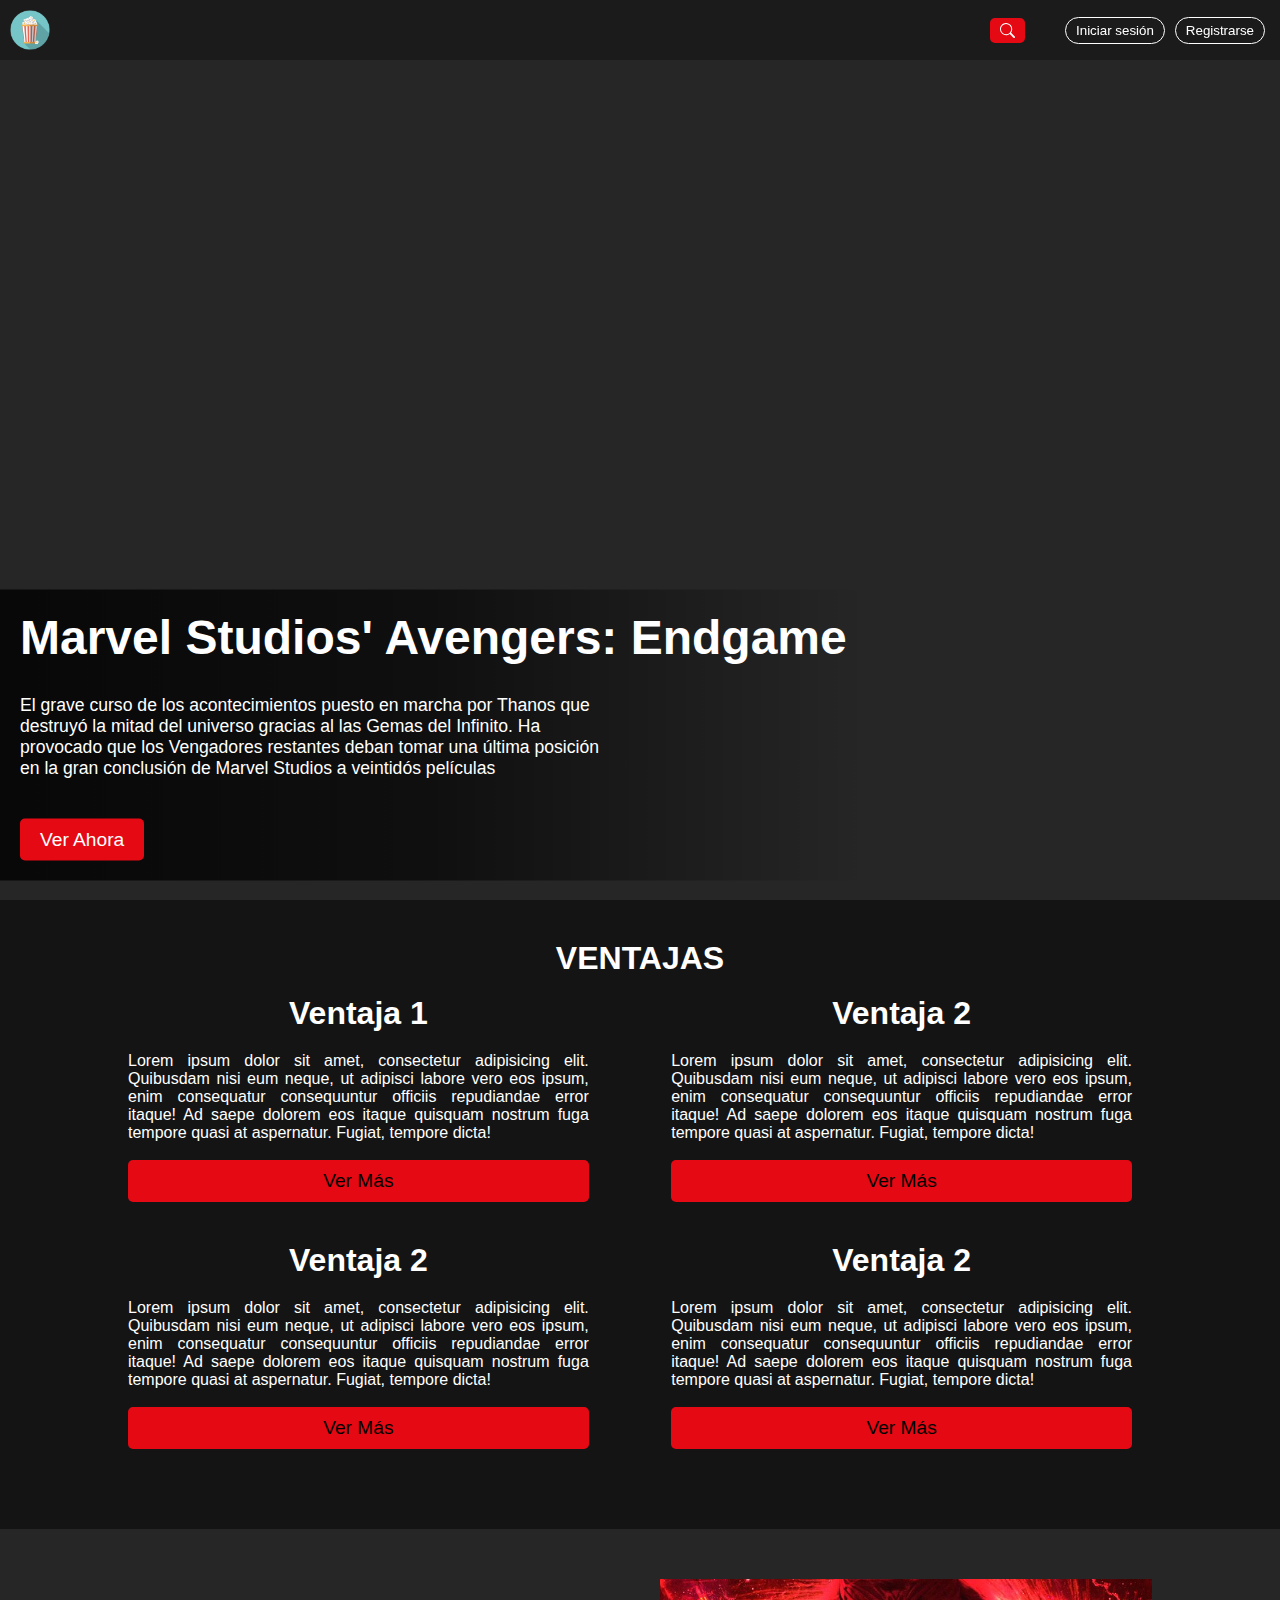
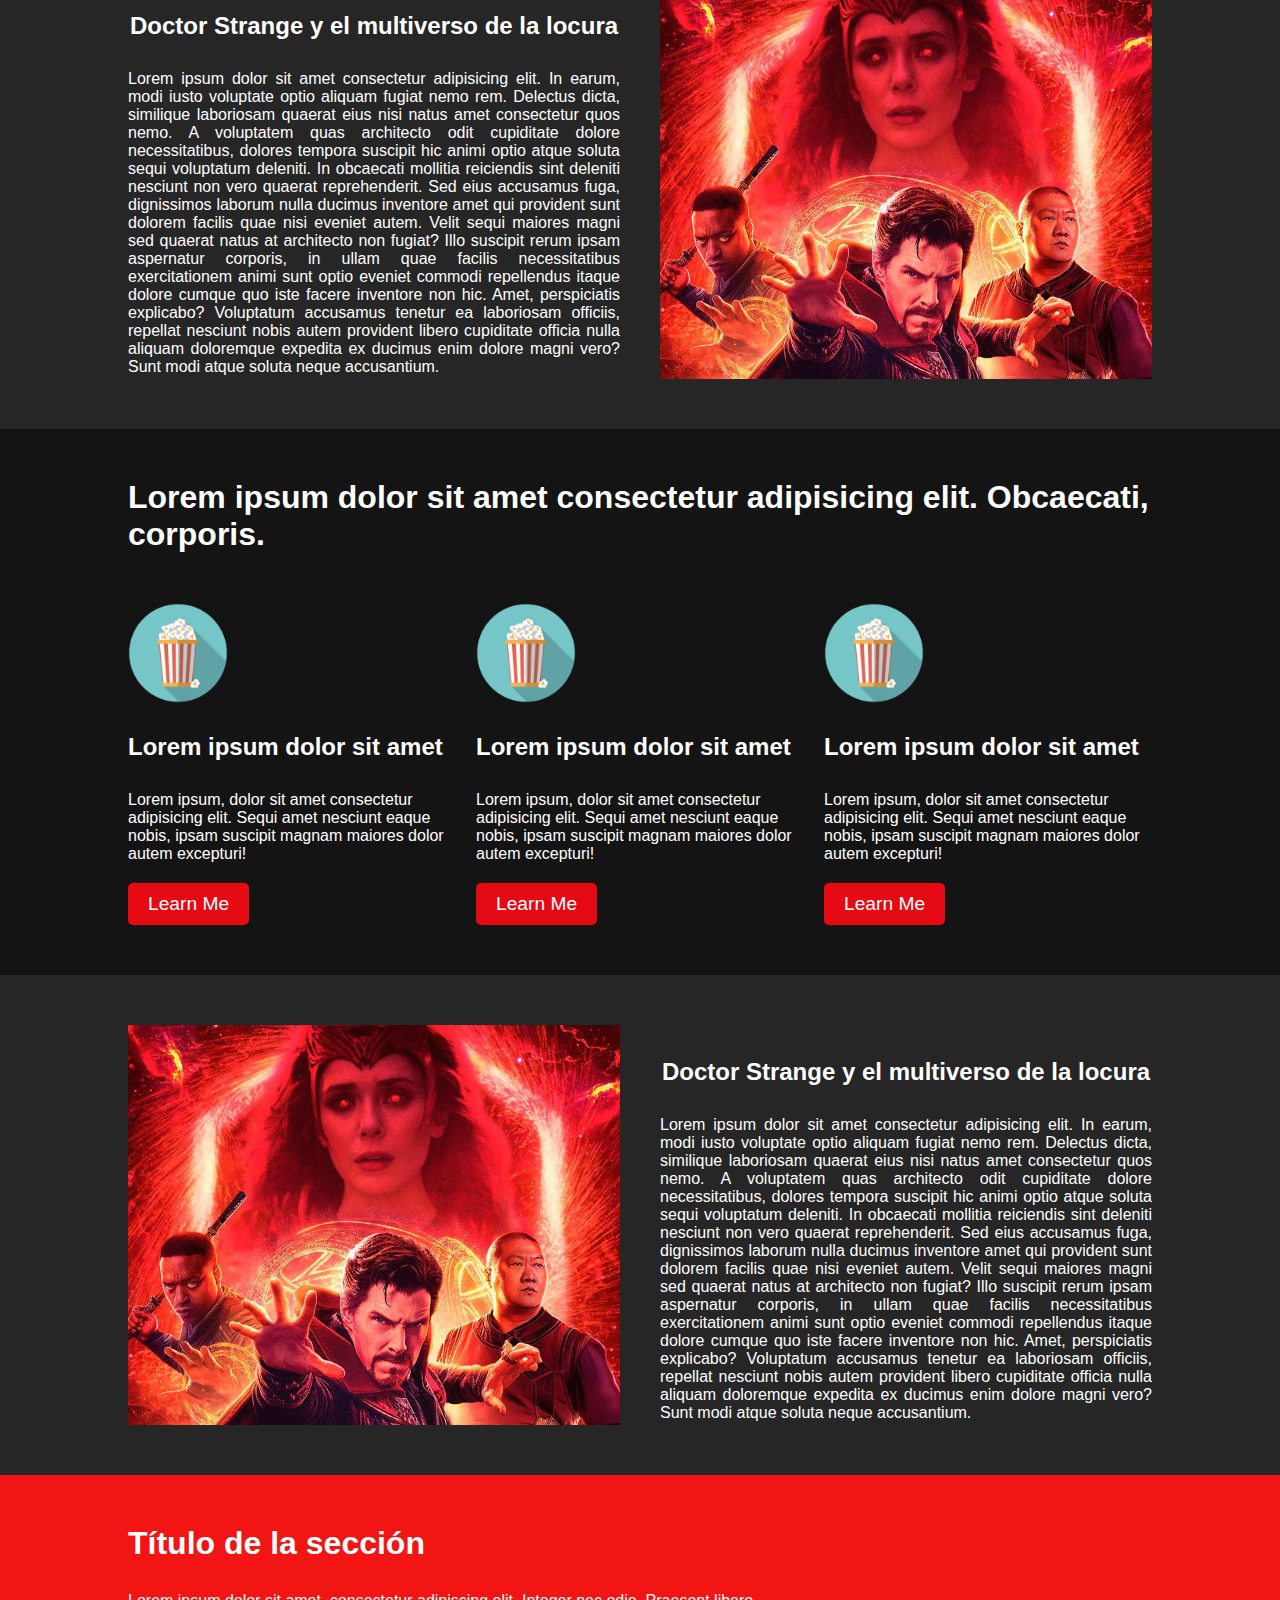
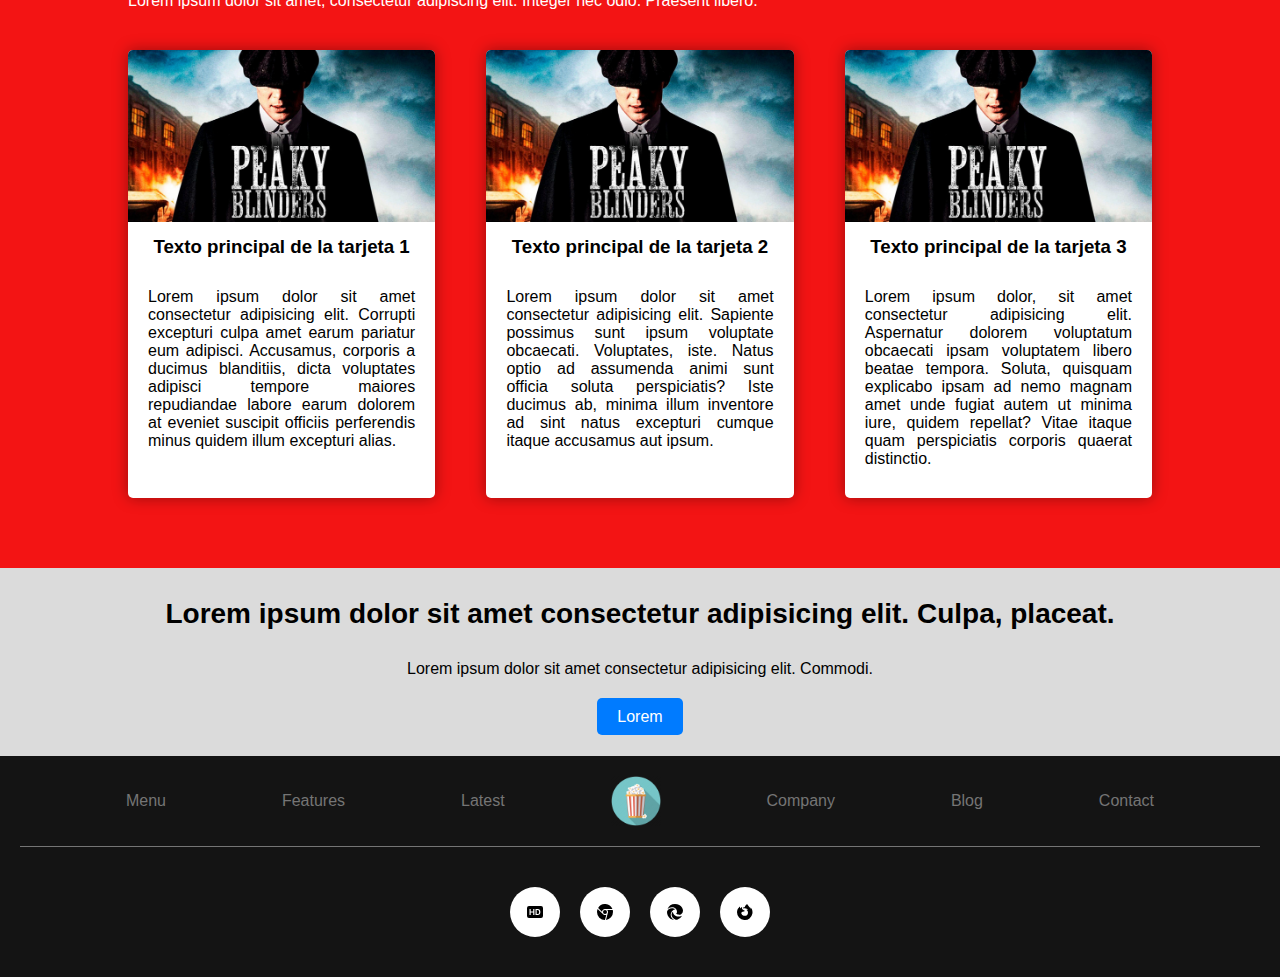
==== commit ccbd9d10: "ROAD TO 1000 Lineas CSS" ====
--- a/index.html
+++ b/index.html
@@ -8,23 +8,24 @@
     <link rel="stylesheet" href="./style.css">
 </head>
 <body>
-<!-- /*======= JavaScript Linked (EXTRA) =======*/ ❌ -->
+<!-- /*======= JavaScript Linked (EXTRA) =======*/ ✅ -->
 
 <script src="./script.js"></script>
 
 <!-- /*======= Nav Bar (Menú) =======*/ ✅ -->
 <header>
-  <nav>
+  <nav class="centrado">
     <div class="logo-navbar">
       <img src="./image/Logo_Footer.png" alt="">
     </div>
     <ul>
-      <li><a href="#">Series</a></li>
-      <li><a href="#">Películas</a></li>
+      </div>
     </ul>
     <form>
-      <input type="text" placeholder="Buscar">
-      <button type="submit">Buscar</button>
+      <div class="search-container">
+        <input type="text" placeholder="Buscar">
+        <button type="submit"><img src="./image/search.svg" alt="Buscar"></button>
+      </div>
     </form>
     <div class="login-buttons">
       <button>Iniciar sesión</button>
@@ -32,6 +33,7 @@
     </div>
   </nav>
 </header>
+
 
 <!-- /*======= Hero (Vídeo) =======*/ ✅ -->
 <div class="hero">
@@ -82,7 +84,7 @@
           </div>
         </section>
 
-<!-- /*======= Sección 2 (Imágen 1) =======*/ ❌ -->
+<!-- /*======= Sección 2 (Imágen 1) =======*/ ✅ -->
 
 <section class="container">
 <div class="s2-container">
@@ -101,7 +103,7 @@
 </div>
 </section>
 
-<!-- /*======= Sección 3 (Características) =======*/ ❌ -->
+<!-- /*======= Sección 3 (Características) =======*/ ✅ -->
 
 <section class="container caracteristicas">
   <h1>Lorem ipsum dolor sit amet consectetur adipisicing elit. Obcaecati, corporis.</h1>
@@ -145,9 +147,52 @@
   </div>
   </section>
 
-<!-- /*======= Sección 4 (Imágen 2) =======*/ ❌ -->
-
-<!-- /*======= Sección 5 (Tarjetas) =======*/ ❌ -->
+<!-- /*======= Sección 4 (Imágen 2) =======*/ ✅ -->
+
+<section class="container">
+  <div class="s4-container">
+    <div class="s4-slider-img">
+      <img src="./image/Película_DoctorStrange.jpg" alt="">
+    </div>
+    <div class="s4-text">
+      <h2>Doctor Strange y el multiverso de la locura</h2>
+      <p>Lorem ipsum dolor sit amet consectetur adipisicing elit. In earum, modi iusto voluptate optio aliquam fugiat nemo rem. Delectus dicta, similique laboriosam quaerat eius nisi natus amet consectetur quos nemo.
+      A voluptatem quas architecto odit cupiditate dolore necessitatibus, dolores tempora suscipit hic animi optio atque soluta sequi voluptatum deleniti. In obcaecati mollitia reiciendis sint deleniti nesciunt non vero quaerat reprehenderit.
+      Sed eius accusamus fuga, dignissimos laborum nulla ducimus inventore amet qui provident sunt dolorem facilis quae nisi eveniet autem. Velit sequi maiores magni sed quaerat natus at architecto non fugiat?
+      Illo suscipit rerum ipsam aspernatur corporis, in ullam quae facilis necessitatibus exercitationem animi sunt optio eveniet commodi repellendus itaque dolore cumque quo iste facere inventore non hic. Amet, perspiciatis explicabo?
+      Voluptatum accusamus tenetur ea laboriosam officiis, repellat nesciunt nobis autem provident libero cupiditate officia nulla aliquam doloremque expedita ex ducimus enim dolore magni vero? Sunt modi atque soluta neque accusantium.</p>
+      
+    </div>
+  </div>
+  </section>
+
+<!-- /*======= Sección 5 (Tarjetas) =======*/ ✅ -->
+
+<section class="container tarjetas-container">
+  <div class="tarjetas" >
+    <div class="s5-text">
+      <h1>Título de la sección</h1>
+      <p>Lorem ipsum dolor sit amet, consectetur adipiscing elit. Integer nec odio. Praesent libero.</p>
+    </div>
+    <div class="card-container">
+      <div class="card">
+        <img src="./image/Serie_PeakyBlinder.jpg" alt="Imagen 1">
+        <h3>Texto principal de la tarjeta 1</h3>
+        <p>Lorem ipsum dolor sit amet consectetur adipisicing elit. Corrupti excepturi culpa amet earum pariatur eum adipisci. Accusamus, corporis a ducimus blanditiis, dicta voluptates adipisci tempore maiores repudiandae labore earum dolorem at eveniet suscipit officiis perferendis minus quidem illum excepturi alias.</p>
+      </div>
+      <div class="card">
+        <img src="./image/Serie_PeakyBlinder.jpg" alt="Imagen 2">
+        <h3>Texto principal de la tarjeta 2</h3>
+        <p>Lorem ipsum dolor sit amet consectetur adipisicing elit. Sapiente possimus sunt ipsum voluptate obcaecati. Voluptates, iste. Natus optio ad assumenda animi sunt officia soluta perspiciatis? Iste ducimus ab, minima illum inventore ad sint natus excepturi cumque itaque accusamus aut ipsum.</p>
+      </div>
+      <div class="card">
+        <img src="./image/Serie_PeakyBlinder.jpg" alt="Imagen 3">
+        <h3>Texto principal de la tarjeta 3</h3>
+        <p>Lorem ipsum dolor, sit amet consectetur adipisicing elit. Aspernatur dolorem voluptatum obcaecati ipsam voluptatem libero beatae tempora. Soluta, quisquam explicabo ipsam ad nemo magnam amet unde fugiat autem ut minima iure, quidem repellat? Vitae itaque quam perspiciatis corporis quaerat distinctio.</p>
+      </div>
+    </div>
+  </div>
+</section>
 
 <!-- /*======= Sección 6 (Call to action final) =======*/ ✅ -->
 <div class="cta">
--- a/style.css
+++ b/style.css
@@ -1,4 +1,4 @@
-/* ============ Google fonts ============ ❌ */
+/* ============ Google fonts ============ ✅ */
 
 @import url('https://fonts.cdnfonts.com/css/sf-pro-display?styles=98774,98777,98776,98772,98773,98775,98770,98771,98769');
 
@@ -35,89 +35,129 @@
 
 /* ======= Nav bar (Menú) ======= ✅ (Tal vez se hagan cambios) */
 
-
 header{
-  width: 100%;
-  position: fixed;
-  top: 0;
-  z-index: 100;
-  background-color: #00000044;
-  backdrop-filter: blur(3px);
+width: 100%;
+position: fixed;
+top: 0;
+z-index: 100;
+background-color: #00000044;
+backdrop-filter: blur(3px);
 }
 
 nav {
-  display: flex;
-  justify-content: space-between;
-  align-items: center;
-  padding: 5px;
+display: flex;
+justify-content: space-between;
+align-items: center;
+padding: 5px;
 }
 
 nav ul {
-  display: flex;
-  list-style: none;
+display: flex;
+list-style: none;
+flex-grow: 1;
 }
 
 nav ul li {
-  margin-right: 20px;
+margin-right: 20px;
 }
 
 nav ul li a {
-  color: #fff;
-  text-decoration: none;
+color: #fff;
+text-decoration: none;
 }
 
 nav form input[type="text"] {
-  padding: 5px;
+padding: 5px;
+border: none;
+border-radius: 5px;
+margin-right: 10px;
+width: 0;
+opacity: 0;
+transition: all 0.5s ease;
+}
+
+nav form button[type="submit"] {
+padding: 5px 10px;
+border: none;
+border-radius: 5px;
+background-color: #e50914;
+color: #fff;
+}
+
+nav form button[type="submit"] img {
+display: flex;
+justify-content: center;
+align-items: center;
+height: 15px;
+}
+
+nav .logo-navbar {
+display: flex;
+align-items: center;
+}
+
+nav .logo-navbar img {
+height: 50px;
+margin-right: 10px;
+padding: 5px;
+}
+
+nav .login-buttons {
+display: flex;
+align-items: center;
+margin-left: 20px;
+}
+
+nav .login-buttons button {
+margin-right: 10px;
+padding: 5px 10px;
+border: 1px solid;
+border-radius: 20px;
+border-color: #ffffff;
+background-color: transparent;
+transition: background-color 0.3s ease-in-out, color 0.3s ease-in-out;
+color: #fff;
+}
+
+nav .login-buttons button:hover {
+  background-color: #ffffff;
+  color: #000000;
+}
+
+nav .login-buttons a {
+color: #fff;
+text-decoration: none;
+}
+
+nav form {
+margin-left: auto;
+margin-right: 20px;
+}
+
+nav .search-container {
+display: flex;
+align-items: center;
+overflow: hidden;
+}
+
+nav .search-container input:focus {
+  outline: none;
+  }
+
+nav .search-container input {
+  background-color: white;
   border: none;
-  border-radius: 5px;
-  margin-right: 10px;
-}
-
-nav form button[type="submit"] {
-  padding: 5px 10px;
-  border: none;
-  border-radius: 5px;
-  background-color: #e50914;
-  color: #fff;
-}
-
-nav .logo-navbar {
-  display: flex;
-  align-items: center;
-}
-
-nav .logo-navbar img {
-  height: 50px;
-  margin-right: 10px;
-  padding: 5px;
-}
-
-nav .login-buttons {
-  display: flex;
-  align-items: center;
-  margin-left: 20px;
-}
-
-nav .login-buttons button {
-  margin-right: 10px;
-  padding: 5px 10px;
-  border: none;
-  border-radius: 5px;
-  background-color: #e50914;
-  color: #fff;
-}
-
-nav .login-buttons a {
-  color: #fff;
-  text-decoration: none;
-}
-
-nav form {
-  margin-left: auto;
-  margin-right: 20px;
+  border-radius: 40%;
+}
+
+nav .search-container:hover input[type="text"] {
+width: 150px;
+opacity: 1;
+transition: all 0.5s ease;
 }
 
 /* ======= Hero (Video) ======= ✅ */
+
 
 .hero {
   display: flex;
@@ -146,6 +186,8 @@
   text-align: left;
 }
 
+
+
 .hero-content h1 {
   margin-bottom: 20px;
   font-size: 3rem;
@@ -286,7 +328,7 @@
 }
 
 .s2-slider-img img {
-  width: 80%;
+  width: 100%;
   height: 80%;
   object-fit: cover;
 }
@@ -294,6 +336,7 @@
 .s2-text {
   display: flex;
   width: 50%;
+  margin-right: 40px;
   align-items: center;
   justify-content: center;
   flex-direction: column;
@@ -357,12 +400,104 @@
   background-color: #790006;
 }
 
-
-/* ======= Sección 4 (Imágen 2) ======= ❌ */
-
-/* ======= Sección 5 (Tarjetas) ======= ❌ */
-
-/* ======= Sección 6 (Call to action final) ======= ❌ */
+/* ======= Sección 4 (Imágen 2) ======= ✅ */
+
+
+.s4-container {
+  display: flex;
+}
+
+.s4-slider-img {
+  display: flex;
+  width: 50%;
+  height: 500px;
+  align-items: center;
+  justify-content: center;
+  object-fit: cover;
+}
+
+.s4-slider-img img {
+  width: 100%;
+  height: 80%;
+  object-fit: cover;
+}
+
+.s4-text {
+  display: flex;
+  width: 50%;
+  margin-left: 40px;
+  align-items: center;
+  justify-content: center;
+  flex-direction: column;
+  text-align: justify;
+}
+
+/* ======= Sección 5 (Tarjetas) ======= ✅ */
+
+.tarjetas-container {
+
+
+  background-color: #f31414;
+  padding-top: 50px;
+  padding-bottom: 50px;
+}
+
+.s5-container {
+  display: flex;
+  background-color: #141414;
+}
+
+.tarjetas{
+  display: flex;
+  flex-direction: column;
+  justify-content: space-between;
+  color: white;
+  
+}
+
+.s5-text {
+  display: flex;
+  flex-direction: column;
+  margin-bottom: 40px;
+}
+
+.card-container {
+  display: flex;
+  justify-content: space-between;
+  flex-wrap: wrap;
+}
+
+.card {
+  width: 30%;
+  margin-bottom: 20px;
+  box-shadow: 0px 0px 15px rgba(0, 0, 0, 0.363);
+  border-radius: 5px;
+  overflow: hidden;
+  background-color: white;
+}
+
+.card img {
+  width: 100%;
+  height: auto;
+}
+
+.card h3 {
+  text-align: center;
+  margin: 10px;
+  color: #000;
+}
+
+.card p {
+  padding: 0 10px;
+  text-align: justify;
+  color: #000;
+  margin-left: 10px;
+  margin-right: 10px;
+  margin-bottom: 30px;
+}
+
+
+/* ======= Sección 6 (Call to action final) ======= ✅ */
 
 .cta {
   background-color: #dbdbdb;
@@ -393,7 +528,7 @@
 .btn:hover {
   background-color: #0062cc;
 }
-/* ======= About section (Footer) ======= ❌ */
+/* ======= About section (Footer) ======= ✅ */
 footer {
   background-color: #141414;
   color: #757575;
@@ -434,9 +569,6 @@
   height: 50px;
 }
 
-
-
-
 /* Footer abajo */
 
 .footer-bottom {
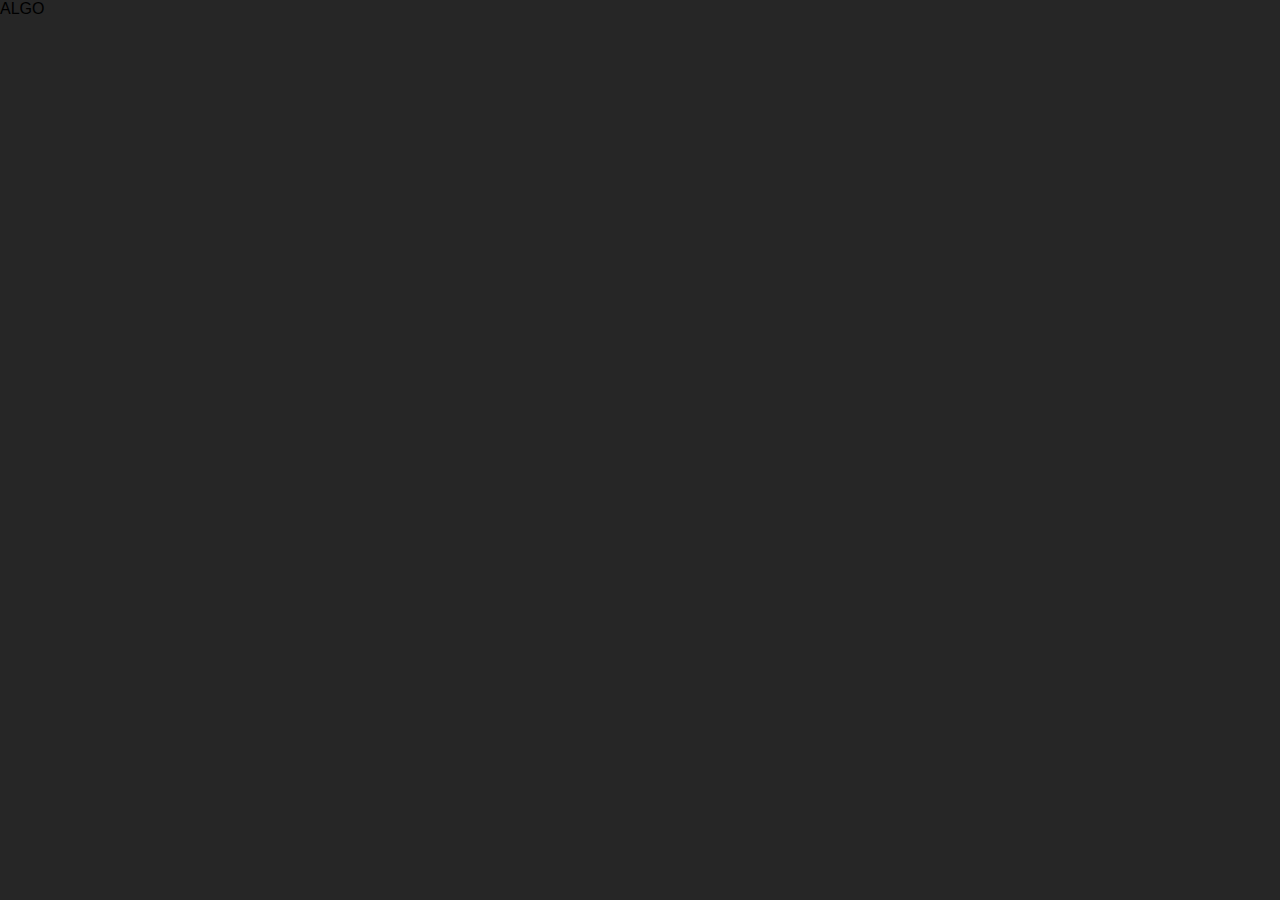
==== commit 7b86d392: "Ya van ?" ====
--- a/index.html
+++ b/index.html
@@ -8,232 +8,24 @@
     <link rel="stylesheet" href="./style.css">
 </head>
 <body>
-<!-- /*======= JavaScript Linked (EXTRA) =======*/ ✅ -->
 
-<script src="./script.js"></script>
+<!-- /*======= Scroll bar (Menú) =======*/ ❌ -->
 
-<!-- /*======= Nav Bar (Menú) =======*/ ✅ -->
-<header>
-  <nav class="centrado">
-    <div class="logo-navbar">
-      <img src="./image/Logo_Footer.png" alt="">
-    </div>
-    <ul>
-      </div>
-    </ul>
-    <form>
-      <div class="search-container">
-        <input type="text" placeholder="Buscar">
-        <button type="submit"><img src="./image/search.svg" alt="Buscar"></button>
-      </div>
-    </form>
-    <div class="login-buttons">
-      <button>Iniciar sesión</button>
-      <button>Registrarse</button>
-    </div>
-  </nav>
-</header>
+<!-- /*======= Hero (Vídeo) =======*/ ❌ -->
 
+<!-- /*======= Sección 1 (Ventajas) =======*/ ❌ -->
+ALGO 
+<!-- /*======= Sección 2 (Imágen 1) =======*/ ❌ -->
 
-<!-- /*======= Hero (Vídeo) =======*/ ✅ -->
-<div class="hero">
-  <video src="./video/Video-Hero.mp4" muted autoplay loop></video>
-  <div class="hero-content">
-  <h1>Marvel Studios' Avengers: Endgame</h1>
-  <p>El grave curso de los acontecimientos puesto en marcha por Thanos que destruyó la mitad del universo gracias al las Gemas del Infinito. Ha provocado que los Vengadores restantes deban tomar una última posición en la gran conclusión de Marvel Studios a veintidós películas</p>
-  <a href="#" class="cta-button">Ver Ahora</a>
-  </div>
-</div>
-<!-- /*======= Sección 1 (Ventajas) =======*/ ✅ (PENDIENTE DE CAMBIOS A FUTURO) -->
-<!-- Peliculas -->
-        <section class="container ventajas">
-          <div class="contenedor">
-              <h1>Ventajas</h1><br>
-                <div class="contenedor-peliculas">
-                  <ul class="peliculas">
-                    <li>
-                      <a href="#">
-                        <h3>Ventaja 1</h3>
-                        <span>Lorem ipsum dolor sit amet, consectetur adipisicing elit. Quibusdam nisi eum neque, ut adipisci labore vero eos ipsum, enim consequatur consequuntur officiis repudiandae error itaque! Ad saepe dolorem eos itaque quisquam nostrum fuga tempore quasi at aspernatur. Fugiat, tempore dicta!</span>
-                        <br><a href="#" class="cta-button">Ver Más</a>
-                      </a>
-                    </li>
-                    <li>
-                      <a href="#">
-                        <h3>Ventaja 2</h3>
-                        <span>Lorem ipsum dolor sit amet, consectetur adipisicing elit. Quibusdam nisi eum neque, ut adipisci labore vero eos ipsum, enim consequatur consequuntur officiis repudiandae error itaque! Ad saepe dolorem eos itaque quisquam nostrum fuga tempore quasi at aspernatur. Fugiat, tempore dicta!</span>
-                        <br><a href="#" class="cta-button">Ver Más</a>
-                      </a>
-                    </li>
-                    <li>
-                      <a href="#">
-                        <h3>Ventaja 2</h3>
-                        <span>Lorem ipsum dolor sit amet, consectetur adipisicing elit. Quibusdam nisi eum neque, ut adipisci labore vero eos ipsum, enim consequatur consequuntur officiis repudiandae error itaque! Ad saepe dolorem eos itaque quisquam nostrum fuga tempore quasi at aspernatur. Fugiat, tempore dicta!</span>
-                        <br><a href="#" class="cta-button">Ver Más</a>
-                      </a>
-                    </li>
-                    <li>
-                      <a href="#">
-                        <h3>Ventaja 2</h3>
-                        <span>Lorem ipsum dolor sit amet, consectetur adipisicing elit. Quibusdam nisi eum neque, ut adipisci labore vero eos ipsum, enim consequatur consequuntur officiis repudiandae error itaque! Ad saepe dolorem eos itaque quisquam nostrum fuga tempore quasi at aspernatur. Fugiat, tempore dicta!</span>
-                        <br><a href="#" class="cta-button">Ver Más</a>
-                      </a>
-                    </li>
-                  </ul>
-                </div>
-          </div>
-        </section>
+<!-- /*======= Sección 3 (Características) =======*/ ❌ -->
 
-<!-- /*======= Sección 2 (Imágen 1) =======*/ ✅ -->
+<!-- /*======= Sección 4 (Imágen 2) =======*/ ❌ -->
 
-<section class="container">
-<div class="s2-container">
-  <div class="s2-text">
-    <h2>Doctor Strange y el multiverso de la locura</h2>
-    <p>Lorem ipsum dolor sit amet consectetur adipisicing elit. In earum, modi iusto voluptate optio aliquam fugiat nemo rem. Delectus dicta, similique laboriosam quaerat eius nisi natus amet consectetur quos nemo.
-    A voluptatem quas architecto odit cupiditate dolore necessitatibus, dolores tempora suscipit hic animi optio atque soluta sequi voluptatum deleniti. In obcaecati mollitia reiciendis sint deleniti nesciunt non vero quaerat reprehenderit.
-    Sed eius accusamus fuga, dignissimos laborum nulla ducimus inventore amet qui provident sunt dolorem facilis quae nisi eveniet autem. Velit sequi maiores magni sed quaerat natus at architecto non fugiat?
-    Illo suscipit rerum ipsam aspernatur corporis, in ullam quae facilis necessitatibus exercitationem animi sunt optio eveniet commodi repellendus itaque dolore cumque quo iste facere inventore non hic. Amet, perspiciatis explicabo?
-    Voluptatum accusamus tenetur ea laboriosam officiis, repellat nesciunt nobis autem provident libero cupiditate officia nulla aliquam doloremque expedita ex ducimus enim dolore magni vero? Sunt modi atque soluta neque accusantium.</p>
-    
-  </div>
-  <div class="s2-slider-img">
-    <img src="./image/Película_DoctorStrange.jpg" alt="">
-  </div>
-</div>
-</section>
+<!-- /*======= Sección 5 (Tarjetas) =======*/ ❌ -->
 
-<!-- /*======= Sección 3 (Características) =======*/ ✅ -->
+<!-- /*======= Sección 6 (Call to action final) =======*/ ❌ -->
 
-<section class="container caracteristicas">
-  <h1>Lorem ipsum dolor sit amet consectetur adipisicing elit. Obcaecati, corporis.</h1>
-  <div class="caracteristicas-container">
-    <div class="s3-container">
-      <div class="s3-img">
-        <img src="./image/Logo_Footer.png" alt="">
-      </div>
-      <div class="s3-text">
-        <h2>Lorem ipsum dolor sit amet</h2>
-        <p>Lorem ipsum, dolor sit amet consectetur adipisicing elit. Sequi amet nesciunt eaque nobis, ipsam suscipit magnam maiores dolor autem excepturi!</p>
-      </div>
-      <button class="s3-button">
-        Learn Me
-      </button>
-    </div>
-    <div class="s3-container">
-      <div class="s3-img">
-        <img src="./image/Logo_Footer.png" alt="">
-      </div>
-      <div class="s3-text">
-        <h2>Lorem ipsum dolor sit amet</h2>
-        <p>Lorem ipsum, dolor sit amet consectetur adipisicing elit. Sequi amet nesciunt eaque nobis, ipsam suscipit magnam maiores dolor autem excepturi!</p>
-      </div>
-      <button class="s3-button">
-        Learn Me
-      </button>
-    </div>
-    <div class="s3-container">
-      <div class="s3-img">
-        <img src="./image/Logo_Footer.png" alt="">
-      </div>
-      <div class="s3-text">
-        <h2>Lorem ipsum dolor sit amet</h2>
-        <p>Lorem ipsum, dolor sit amet consectetur adipisicing elit. Sequi amet nesciunt eaque nobis, ipsam suscipit magnam maiores dolor autem excepturi!</p>
-      </div>
-      <button class="s3-button">
-        Learn Me
-      </button>
-    </div>
-  </div>
-  </section>
+<!-- /*======= About section (Footer) =======*/ ❌ -->
 
-<!-- /*======= Sección 4 (Imágen 2) =======*/ ✅ -->
-
-<section class="container">
-  <div class="s4-container">
-    <div class="s4-slider-img">
-      <img src="./image/Película_DoctorStrange.jpg" alt="">
-    </div>
-    <div class="s4-text">
-      <h2>Doctor Strange y el multiverso de la locura</h2>
-      <p>Lorem ipsum dolor sit amet consectetur adipisicing elit. In earum, modi iusto voluptate optio aliquam fugiat nemo rem. Delectus dicta, similique laboriosam quaerat eius nisi natus amet consectetur quos nemo.
-      A voluptatem quas architecto odit cupiditate dolore necessitatibus, dolores tempora suscipit hic animi optio atque soluta sequi voluptatum deleniti. In obcaecati mollitia reiciendis sint deleniti nesciunt non vero quaerat reprehenderit.
-      Sed eius accusamus fuga, dignissimos laborum nulla ducimus inventore amet qui provident sunt dolorem facilis quae nisi eveniet autem. Velit sequi maiores magni sed quaerat natus at architecto non fugiat?
-      Illo suscipit rerum ipsam aspernatur corporis, in ullam quae facilis necessitatibus exercitationem animi sunt optio eveniet commodi repellendus itaque dolore cumque quo iste facere inventore non hic. Amet, perspiciatis explicabo?
-      Voluptatum accusamus tenetur ea laboriosam officiis, repellat nesciunt nobis autem provident libero cupiditate officia nulla aliquam doloremque expedita ex ducimus enim dolore magni vero? Sunt modi atque soluta neque accusantium.</p>
-      
-    </div>
-  </div>
-  </section>
-
-<!-- /*======= Sección 5 (Tarjetas) =======*/ ✅ -->
-
-<section class="container tarjetas-container">
-  <div class="tarjetas" >
-    <div class="s5-text">
-      <h1>Título de la sección</h1>
-      <p>Lorem ipsum dolor sit amet, consectetur adipiscing elit. Integer nec odio. Praesent libero.</p>
-    </div>
-    <div class="card-container">
-      <div class="card">
-        <img src="./image/Serie_PeakyBlinder.jpg" alt="Imagen 1">
-        <h3>Texto principal de la tarjeta 1</h3>
-        <p>Lorem ipsum dolor sit amet consectetur adipisicing elit. Corrupti excepturi culpa amet earum pariatur eum adipisci. Accusamus, corporis a ducimus blanditiis, dicta voluptates adipisci tempore maiores repudiandae labore earum dolorem at eveniet suscipit officiis perferendis minus quidem illum excepturi alias.</p>
-      </div>
-      <div class="card">
-        <img src="./image/Serie_PeakyBlinder.jpg" alt="Imagen 2">
-        <h3>Texto principal de la tarjeta 2</h3>
-        <p>Lorem ipsum dolor sit amet consectetur adipisicing elit. Sapiente possimus sunt ipsum voluptate obcaecati. Voluptates, iste. Natus optio ad assumenda animi sunt officia soluta perspiciatis? Iste ducimus ab, minima illum inventore ad sint natus excepturi cumque itaque accusamus aut ipsum.</p>
-      </div>
-      <div class="card">
-        <img src="./image/Serie_PeakyBlinder.jpg" alt="Imagen 3">
-        <h3>Texto principal de la tarjeta 3</h3>
-        <p>Lorem ipsum dolor, sit amet consectetur adipisicing elit. Aspernatur dolorem voluptatum obcaecati ipsam voluptatem libero beatae tempora. Soluta, quisquam explicabo ipsam ad nemo magnam amet unde fugiat autem ut minima iure, quidem repellat? Vitae itaque quam perspiciatis corporis quaerat distinctio.</p>
-      </div>
-    </div>
-  </div>
-</section>
-
-<!-- /*======= Sección 6 (Call to action final) =======*/ ✅ -->
-<div class="cta">
-  <h2>Lorem ipsum dolor sit amet consectetur adipisicing elit. Culpa, placeat.</h2>
-  <p>Lorem ipsum dolor sit amet consectetur adipisicing elit. Commodi.</p>
-  <a href="#" class="btn">Lorem</a>
-</div>
-
-<!-- /*======= About section (Footer) =======*/ ✅ -->
-<footer>
-<!-- Div superior texto + logo centro -->
-<div class="footer-top">
-  <div class="text-container">
-    <p>Menu</p>
-    <p>Features</p>
-    <p>Latest</p>
-    <img src="./image/Logo_Footer.png" alt="">
-    <p>Company</p>
-    <p>Blog</p>
-    <p>Contact</p>
-  </div>
-  <hr>
-</div>
-  <!-- Div inferior logos + extras -->
-  <div class="footer-bottom">
-    <div class="logo-container">
-      <div class="logo">
-        <img src="./image/badge-hd-fill.svg" alt="">
-      </div>
-      <div class="logo">
-        <img src="./image/browser-chrome.svg" alt="">
-      </div>
-      <div class="logo">
-        <img src="./image/browser-edge.svg" alt="">
-      </div>
-      <div class="logo">
-        <img src="./image/browser-firefox.svg" alt="">
-      </div>
-    </div>
-  </div>
-</footer>
-<!-- /*======= FINAL =======*/ -->
 </body>
 </html>